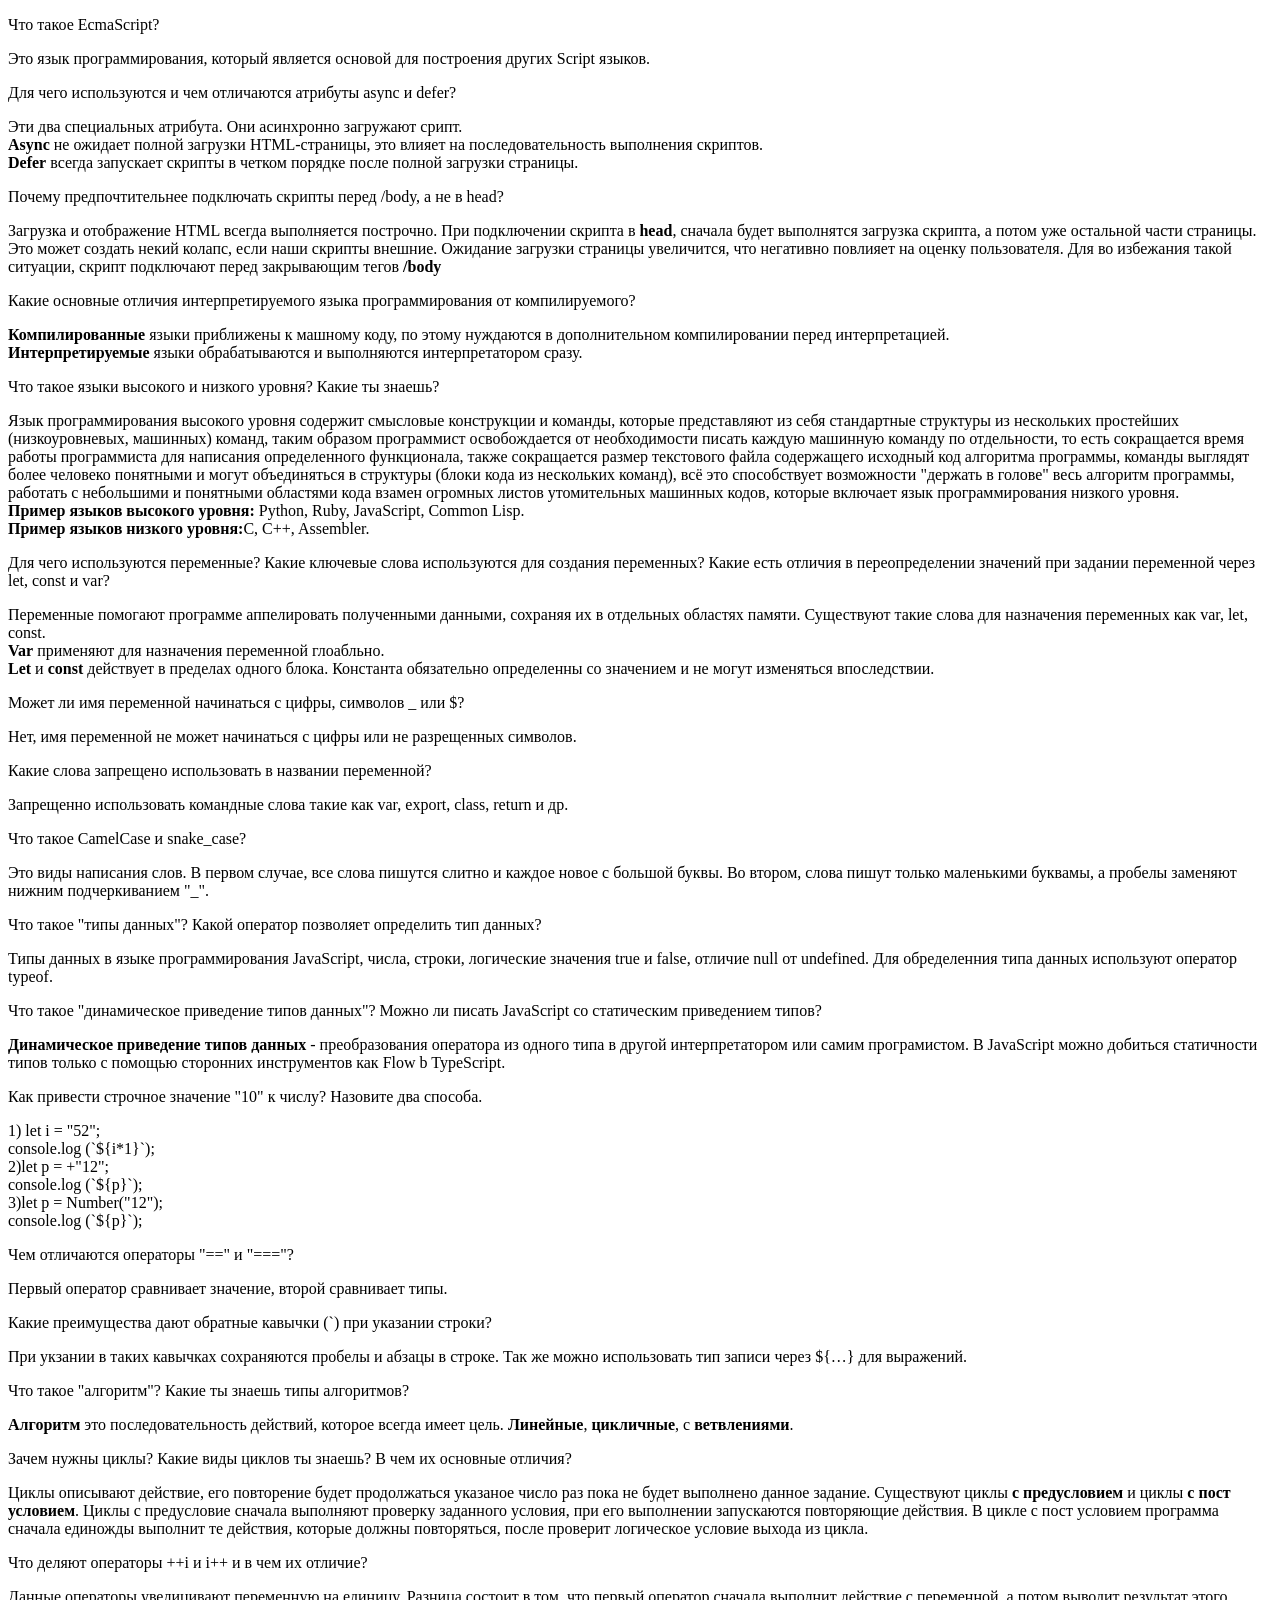
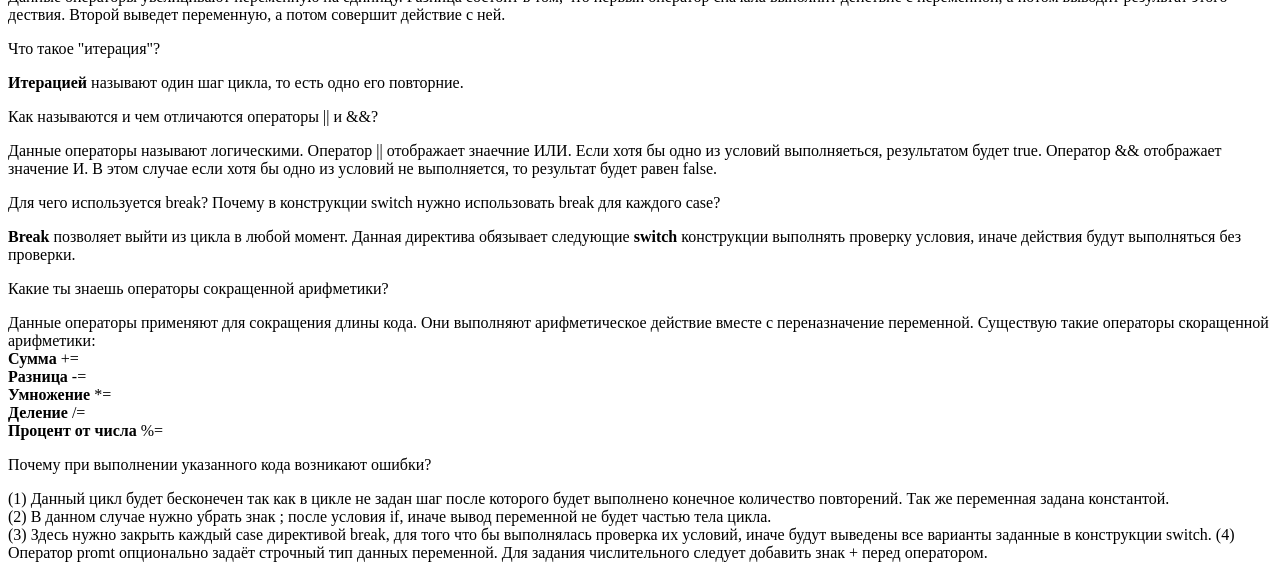
==== app/pages/answers.html @ d577f47f "Merge branch 'loops' of https://github.com/Rory-Cooper/margarita-e1-005 into loops" ====
<!DOCTYPE html>
<html lang="en">
<head>
	<meta charset="UTF-8">
	<title>Answers</title>
</head>
<body>
	<div class="faq">
	
		<div class="pair">
			<p class="question">Что такое EcmaScript?</p>
			<p class="answer">Это язык программирования, который является основой для построения других Script языков.</p>
		</div>

		<div class="pair">
			<p class="question">Для чего используются и чем отличаются атрибуты async и defer?</p>
			<p class="answer">Эти два специальных атрибута. Они асинхронно загружают срипт.<br> <b>Аsync</b> не ожидает полной загрузки HTML-страницы, это влияет на последовательность выполнения скриптов.<br><b>Defer</b> всегда запускает скрипты в четком порядке после полной загрузки страницы.</p>
		</div>

		<div class="pair">
			<p class="question">Почему предпочтительнее подключать скрипты перед /body, а не в head?</p>
			<p class="answer">Загрузка и отображение HTML всегда выполняется построчно. При подключении скрипта в <b>head</b>, сначала будет выполнятся загрузка скрипта, а потом уже остальной части страницы. Это может создать некий колапс, если наши скрипты внешние. Ожидание загрузки страницы увеличится, что негативно повлияет на оценку пользователя. Для во избежания такой ситуации, скрипт подключают перед закрывающим тегов <b>/body</b></p>
		</div>

		<div class="pair">
			<p class="question">Какие основные отличия интерпретируемого языка программирования от компилируемого?</p>
			<p class="answer"><b>Компилированные</b> языки приближены к машному коду, по этому нуждаются в дополнительном компилировании перед интерпретацией.<br><b>Интерпретируемые</b> языки обрабатываются и выполняются интерпретатором сразу.</p>
		</div>

		<div class="pair">
			<p class="question">Что такое языки высокого и низкого уровня? Какие ты знаешь?</p>
			<p class="answer">Язык программирования высокого уровня содержит смысловые конструкции и команды, которые представляют из себя стандартные структуры из нескольких простейших (низкоуровневых, машинных) команд, таким образом программист освобождается от необходимости писать каждую машинную команду по отдельности, то есть сокращается время работы программиста для написания определенного функционала, также сокращается размер текстового файла содержащего исходный код алгоритма программы, команды выглядят более человеко понятными и могут объединяться в структуры (блоки кода из нескольких команд), всё это способствует возможности "держать в голове" весь алгоритм программы, работать с небольшими и понятными областями кода взамен огромных листов утомительных машинных кодов, которые включает язык программирования низкого уровня.<br> <b>Пример языков высокого уровня:</b> Python, Ruby, JavaScript, Common Lisp.<br> <b>Пример языков низкого уровня:</b>C, C++, Assembler.</p>
		</div>

		<div class="pair">
			<p class="question">Для чего используются переменные? Какие ключевые слова используются для создания переменных? Какие есть отличия в переопределении значений при задании переменной через let, const и var?</p>
			<p class="answer">Переменные помогают программе аппелировать полученными данными, сохраняя их в отдельных областях памяти. Существуют такие слова для назначения переменных как var, let, const.<br> <b>Var</b> применяют для назначения переменной глоабльно. <br> <b>Let</b> и <b>const</b> действует в пределах одного блока. Константа обязательно определенны со значением и не могут изменяться впоследствии.</p>
		</div>

		<div class="pair">
			<p class="question">Может ли имя переменной начинаться с цифры, символов _ или $?</p>
			<p class="answer">Нет, имя переменной не может начинаться с цифры или не разрещенных символов.</p>
		</div>

		<div class="pair">
			<p class="question">Какие слова запрещено использовать в названии переменной?</p>
			<p class="answer">Запрещенно использовать командные слова такие как var, export, class, return и др.</p>
		</div>

		<div class="pair">
			<p class="question">Что такое СamelCase и snake_case?</p>
			<p class="answer">Это виды написания слов. В первом случае, все слова пишутся слитно и каждое новое с большой буквы. Во втором, слова пишут только маленькими буквамы, а пробелы заменяют нижним подчеркиванием "_". </p>
		</div>
		
		<div class="pair">
			<p class="question">Что такое "типы данных"? Какой оператор позволяет определить тип данных?</p>
			<p class="answer">Типы данных в языке программирования JavaScript, числа, строки, логические значения true и false, отличие null от undefined. Для обределенния типа данных используют оператор typeof.</p>
		</div>

		<div class="pair">
			<p class="question">Что такое "динамическое приведение типов данных"? Можно ли писать JavaScript со статическим приведением типов?</p>
			<p class="answer"><b>Динамическое приведение типов данных</b> - преобразования оператора из одного типа в другой интерпретатором или самим програмистом. В JavaScript можно добиться статичности типов только с помощью сторонних инструментов как Flow b TypeScript.</p>
		</div>

		<div class="pair">
			<p class="question">Как привести строчное значение "10" к числу? Назовите два способа.</p>
			<p class="answer">1) let i = "52";<br>
								console.log (`${i*1}`);  <br>

							  2)let p = +"12"; <br>
							  	console.log (`${p}`);<br>
        
        					  3)let p = Number("12"); <br>
        						console.log (`${p}`);</p>
		</div>

		<div class="pair">
			<p class="question">Чем отличаются операторы "==" и "==="?</p>
			<p class="answer">Первый оператор сравнивает значение, второй сравнивает типы.</p>
		</div>

		<div class="pair">
			<p class="question">Какие преимущества дают обратные кавычки (`) при указании строки?</p>
			<p class="answer">При укзании в таких кавычках сохраняются пробелы и абзацы в строке. Так же можно использовать тип записи через ${…} для выражений. </p>
	<div class="pair loops">
			<p class="question">Что такое "алгоритм"? Какие ты знаешь типы алгоритмов?</p>
			<p class="answer"><b>Алгоритм</b> это последовательность действий, которое всегда имеет цель. <b>Линейные</b>, <b>цикличные</b>, с <b>ветвлениями</b>.</p>
		</div>

		<div class="pair loops">
			<p class="question">Зачем нужны циклы? Какие виды циклов ты знаешь? В чем их основные отличия?</p>
			<p class="answer">Циклы описывают действие, его повторение будет продолжаться указаное число раз пока не будет выполнено данное задание. Существуют циклы <b>с предусловием</b> и циклы <b>с пост условием</b>. Циклы с предусловие сначала выполняют проверку заданного условия, при его выполнении запускаются повторяющие действия. В цикле с пост условием программа сначала единожды выполнит те действия, которые должны повторяться, после проверит логическое условие выхода из цикла.</p>
		</div>

		<div class="pair loops">
			<p class="question">Что деляют операторы ++i и i++ и в чем их отличие?</p>
			<p class="answer">Данные операторы увелицивают переменную на единицу. Разница состоит в том, что первый оператор сначала выполнит действие с переменной, а потом выводит результат этого дествия. Второй выведет переменную, а потом совершит действие с ней. </p>
		</div>

		<div class="pair loops">
			<p class="question">Что такое "итерация"?</p>
			<p class="answer"><b>Итерацией</b> называют один шаг цикла, то есть одно его повторние.</p>
		</div>

		<div class="pair loops">
			<p class="question">Как называются и чем отличаются операторы || и &&?</p>
			<p class="answer">Данные операторы называют логическими. Оператор || отображает знаечние ИЛИ. Если хотя бы одно из условий выполняеться, результатом будет true. Оператор && отображает значение И. В этом случае если хотя бы одно из условий не выполняется, то результат будет равен false.</p>
		</div>

		<div class="pair loops">
			<p class="question">Для чего используется break? Почему в конструкции switch нужно использовать break для каждого case?</p>
			<p class="answer"><b>Break</b> позволяет выйти из цикла в любой момент. Данная директива обязывает следующие <b>switch</b> конструкции выполнять проверку условия, иначе действия будут выполняться без проверки.</p>
		</div>

		<div class="pair loops">
			<p class="question">Какие ты знаешь операторы сокращенной арифметики?</p>
			<p class="answer">Данные операторы применяют для сокращения длины кода. Они выполняют арифметическое действие вместе с переназначение переменной. Существую такие операторы скоращенной арифметики: <br>
			<b>Сумма</b> += <br>
			<b>Разница</b> -=		<br>
			<b>Умножение</b> *=	<br>
			<b>Деление</b> /=		<br>
			<b>Процент от числа</b> %=</p>
		</div>

		<div class="pair loops">
			<p class="question">Почему при выполнении указанного кода возникают ошибки?</p>
			<p class="answer">
			(1) Данный цикл будет бесконечен так как в цикле не задан шаг после которого будет выполнено конечное количество повторений. Так же переменная задана константой.<br>
			(2) В данном случае нужно убрать знак ; после условия if, иначе вывод переменной не будет частью тела цикла.<br>
			(3) Здесь нужно закрыть каждый case директивой break, для того что бы выполнялась проверка их условий, иначе будут выведены все варианты заданные в конструкции switch.
			(4) Оператор promt опционально задаёт строчный тип данных переменной. Для задания числительного следует добавить знак + перед оператором.</p>
		</div>
	</div>
</body>
</html>
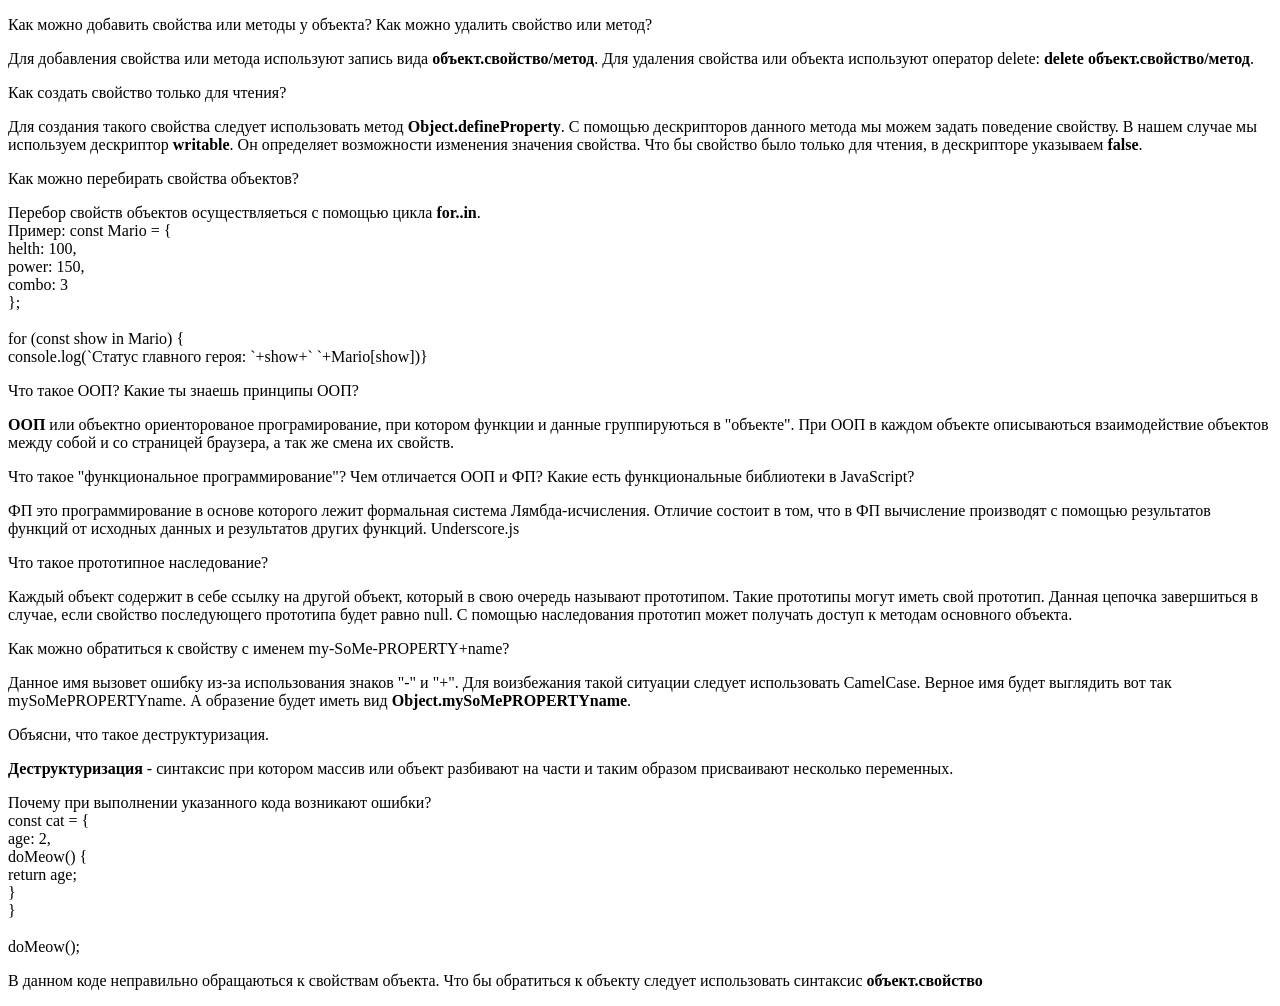
==== commit a91c022f: "Добавила файлы домашней работы" ====
--- a/app/pages/answers.html
+++ b/app/pages/answers.html
@@ -7,129 +7,69 @@
 <body>
 	<div class="faq">
 	
-		<div class="pair">
-			<p class="question">Что такое EcmaScript?</p>
-			<p class="answer">Это язык программирования, который является основой для построения других Script языков.</p>
+		<div class="pair objects">
+			<p class="question">Как можно добавить свойства или методы у объекта? Как можно удалить свойство или метод?</p>
+			<p class="answer">Для добавления свойства или метода используют запись вида <b>объект.свойство/метод</b>. Для удаления свойства или объекта используют оператор delete: <b>delete объект.свойство/метод</b>. </p>
 		</div>
 
-		<div class="pair">
-			<p class="question">Для чего используются и чем отличаются атрибуты async и defer?</p>
-			<p class="answer">Эти два специальных атрибута. Они асинхронно загружают срипт.<br> <b>Аsync</b> не ожидает полной загрузки HTML-страницы, это влияет на последовательность выполнения скриптов.<br><b>Defer</b> всегда запускает скрипты в четком порядке после полной загрузки страницы.</p>
+		<div class="pair objects">
+			<p class="question">Как создать свойство только для чтения?</p>
+			<p class="answer">Для создания такого свойства следует использовать метод <b>Object.defineProperty</b>. С помощью дескрипторов данного метода мы можем задать поведение свойству. В нашем случае мы используем дескриптор <b>writable</b>. Он определяет возможности изменения значения свойства. Что бы свойство было только для чтения, в дескрипторе указываем <b>false</b>.</p>
 		</div>
 
-		<div class="pair">
-			<p class="question">Почему предпочтительнее подключать скрипты перед /body, а не в head?</p>
-			<p class="answer">Загрузка и отображение HTML всегда выполняется построчно. При подключении скрипта в <b>head</b>, сначала будет выполнятся загрузка скрипта, а потом уже остальной части страницы. Это может создать некий колапс, если наши скрипты внешние. Ожидание загрузки страницы увеличится, что негативно повлияет на оценку пользователя. Для во избежания такой ситуации, скрипт подключают перед закрывающим тегов <b>/body</b></p>
+		<div class="pair objects">
+			<p class="question">Как можно перебирать свойства объектов?</p>
+			<p class="answer">Перебор свойств объектов осуществляеться с помощью цикла <b>for..in</b>.<br>
+				Пример: const Mario = {<br>
+						helth: 100,<br>
+						power: 150,<br>
+						combo: 3 <br>
+						};<br>
+						<br>
+						for (const show in Mario) {<br>
+						console.log(`Статус главного героя: `+show+` `+Mario[show])} </p>
+		</div>
+		
+		<div class="pair objects">
+			<p class="question">Что такое ООП? Какие ты знаешь принципы ООП?</p>
+			<p class="answer"><b>ООП</b> или объектно ориенторованое програмирование, при котором функции и данные группируються в "объекте". При ООП в каждом объекте описываються взаимодействие объектов между собой и со страницей браузера, а так же смена их свойств.</p>
+		</div>		
+		
+		<div class="pair objects">
+			<p class="question">Что такое "функциональное программирование"? Чем отличается ООП и ФП? Какие есть функциональные библиотеки в JavaScript?</p>
+			<p class="answer">ФП это программирование в основе которого лежит формальная система Лямбда-исчисления. Отличие состоит в том, что в ФП вычисление производят с помощью результатов функций от исходных данных и результатов других функций. Underscore.js </p>
+		</div>		
+		
+		<div class="pair objects">
+			<p class="question">Что такое прототипное наследование?</p>
+			<p class="answer">Каждый объект содержит в себе ссылку на другой объект, который в свою очередь называют прототипом. Такие прототипы могут иметь свой прототип. Данная цепочка завершиться в случае, если свойство последующего прототипа будет равно null. С помощью наследования прототип может получать доступ к методам основного объекта.</p>
+		</div>		
+		
+		<div class="pair objects">
+			<p class="question">Как можно обратиться к свойству с именем my-SoMe-PROPERTY+name?</p>
+			<p class="answer">Данное имя вызовет ошибку из-за использования знаков "-" и "+". Для воизбежания такой ситуации следует использовать CamelCase. Верное имя будет выглядить вот так mySoMePROPERTYname. А образение будет иметь вид <b>Object.mySoMePROPERTYname</b>.</p>
+		</div>		
+		
+		<div class="pair objects">
+			<p class="question">Объясни, что такое деструктуризация.</p>
+			<p class="answer"> 
+				<b>Деструктуризация</b> - синтаксис при котором массив или объект разбивают на части и таким образом присваивают несколько переменных.</p>
+		</div>		
+		
+		<div class="pair objects">
+			<p class="question">Почему при выполнении указанного кода возникают ошибки?<br>
+				const cat = {<br>
+				age: 2,<br>
+				doMeow() {<br>
+				return age;<br>
+				}<br>
+				}<br>
+				<br>
+				doMeow();</p>
+			<p class="answer">В данном коде неправильно обращаються к свойствам объекта. Что бы обратиться к объекту следует использовать синтаксис <b>объект.свойство</b> </p>
 		</div>
 
-		<div class="pair">
-			<p class="question">Какие основные отличия интерпретируемого языка программирования от компилируемого?</p>
-			<p class="answer"><b>Компилированные</b> языки приближены к машному коду, по этому нуждаются в дополнительном компилировании перед интерпретацией.<br><b>Интерпретируемые</b> языки обрабатываются и выполняются интерпретатором сразу.</p>
-		</div>
 
-		<div class="pair">
-			<p class="question">Что такое языки высокого и низкого уровня? Какие ты знаешь?</p>
-			<p class="answer">Язык программирования высокого уровня содержит смысловые конструкции и команды, которые представляют из себя стандартные структуры из нескольких простейших (низкоуровневых, машинных) команд, таким образом программист освобождается от необходимости писать каждую машинную команду по отдельности, то есть сокращается время работы программиста для написания определенного функционала, также сокращается размер текстового файла содержащего исходный код алгоритма программы, команды выглядят более человеко понятными и могут объединяться в структуры (блоки кода из нескольких команд), всё это способствует возможности "держать в голове" весь алгоритм программы, работать с небольшими и понятными областями кода взамен огромных листов утомительных машинных кодов, которые включает язык программирования низкого уровня.<br> <b>Пример языков высокого уровня:</b> Python, Ruby, JavaScript, Common Lisp.<br> <b>Пример языков низкого уровня:</b>C, C++, Assembler.</p>
-		</div>
-
-		<div class="pair">
-			<p class="question">Для чего используются переменные? Какие ключевые слова используются для создания переменных? Какие есть отличия в переопределении значений при задании переменной через let, const и var?</p>
-			<p class="answer">Переменные помогают программе аппелировать полученными данными, сохраняя их в отдельных областях памяти. Существуют такие слова для назначения переменных как var, let, const.<br> <b>Var</b> применяют для назначения переменной глоабльно. <br> <b>Let</b> и <b>const</b> действует в пределах одного блока. Константа обязательно определенны со значением и не могут изменяться впоследствии.</p>
-		</div>
-
-		<div class="pair">
-			<p class="question">Может ли имя переменной начинаться с цифры, символов _ или $?</p>
-			<p class="answer">Нет, имя переменной не может начинаться с цифры или не разрещенных символов.</p>
-		</div>
-
-		<div class="pair">
-			<p class="question">Какие слова запрещено использовать в названии переменной?</p>
-			<p class="answer">Запрещенно использовать командные слова такие как var, export, class, return и др.</p>
-		</div>
-
-		<div class="pair">
-			<p class="question">Что такое СamelCase и snake_case?</p>
-			<p class="answer">Это виды написания слов. В первом случае, все слова пишутся слитно и каждое новое с большой буквы. Во втором, слова пишут только маленькими буквамы, а пробелы заменяют нижним подчеркиванием "_". </p>
-		</div>
-		
-		<div class="pair">
-			<p class="question">Что такое "типы данных"? Какой оператор позволяет определить тип данных?</p>
-			<p class="answer">Типы данных в языке программирования JavaScript, числа, строки, логические значения true и false, отличие null от undefined. Для обределенния типа данных используют оператор typeof.</p>
-		</div>
-
-		<div class="pair">
-			<p class="question">Что такое "динамическое приведение типов данных"? Можно ли писать JavaScript со статическим приведением типов?</p>
-			<p class="answer"><b>Динамическое приведение типов данных</b> - преобразования оператора из одного типа в другой интерпретатором или самим програмистом. В JavaScript можно добиться статичности типов только с помощью сторонних инструментов как Flow b TypeScript.</p>
-		</div>
-
-		<div class="pair">
-			<p class="question">Как привести строчное значение "10" к числу? Назовите два способа.</p>
-			<p class="answer">1) let i = "52";<br>
-								console.log (`${i*1}`);  <br>
-
-							  2)let p = +"12"; <br>
-							  	console.log (`${p}`);<br>
-        
-        					  3)let p = Number("12"); <br>
-        						console.log (`${p}`);</p>
-		</div>
-
-		<div class="pair">
-			<p class="question">Чем отличаются операторы "==" и "==="?</p>
-			<p class="answer">Первый оператор сравнивает значение, второй сравнивает типы.</p>
-		</div>
-
-		<div class="pair">
-			<p class="question">Какие преимущества дают обратные кавычки (`) при указании строки?</p>
-			<p class="answer">При укзании в таких кавычках сохраняются пробелы и абзацы в строке. Так же можно использовать тип записи через ${…} для выражений. </p>
-	<div class="pair loops">
-			<p class="question">Что такое "алгоритм"? Какие ты знаешь типы алгоритмов?</p>
-			<p class="answer"><b>Алгоритм</b> это последовательность действий, которое всегда имеет цель. <b>Линейные</b>, <b>цикличные</b>, с <b>ветвлениями</b>.</p>
-		</div>
-
-		<div class="pair loops">
-			<p class="question">Зачем нужны циклы? Какие виды циклов ты знаешь? В чем их основные отличия?</p>
-			<p class="answer">Циклы описывают действие, его повторение будет продолжаться указаное число раз пока не будет выполнено данное задание. Существуют циклы <b>с предусловием</b> и циклы <b>с пост условием</b>. Циклы с предусловие сначала выполняют проверку заданного условия, при его выполнении запускаются повторяющие действия. В цикле с пост условием программа сначала единожды выполнит те действия, которые должны повторяться, после проверит логическое условие выхода из цикла.</p>
-		</div>
-
-		<div class="pair loops">
-			<p class="question">Что деляют операторы ++i и i++ и в чем их отличие?</p>
-			<p class="answer">Данные операторы увелицивают переменную на единицу. Разница состоит в том, что первый оператор сначала выполнит действие с переменной, а потом выводит результат этого дествия. Второй выведет переменную, а потом совершит действие с ней. </p>
-		</div>
-
-		<div class="pair loops">
-			<p class="question">Что такое "итерация"?</p>
-			<p class="answer"><b>Итерацией</b> называют один шаг цикла, то есть одно его повторние.</p>
-		</div>
-
-		<div class="pair loops">
-			<p class="question">Как называются и чем отличаются операторы || и &&?</p>
-			<p class="answer">Данные операторы называют логическими. Оператор || отображает знаечние ИЛИ. Если хотя бы одно из условий выполняеться, результатом будет true. Оператор && отображает значение И. В этом случае если хотя бы одно из условий не выполняется, то результат будет равен false.</p>
-		</div>
-
-		<div class="pair loops">
-			<p class="question">Для чего используется break? Почему в конструкции switch нужно использовать break для каждого case?</p>
-			<p class="answer"><b>Break</b> позволяет выйти из цикла в любой момент. Данная директива обязывает следующие <b>switch</b> конструкции выполнять проверку условия, иначе действия будут выполняться без проверки.</p>
-		</div>
-
-		<div class="pair loops">
-			<p class="question">Какие ты знаешь операторы сокращенной арифметики?</p>
-			<p class="answer">Данные операторы применяют для сокращения длины кода. Они выполняют арифметическое действие вместе с переназначение переменной. Существую такие операторы скоращенной арифметики: <br>
-			<b>Сумма</b> += <br>
-			<b>Разница</b> -=		<br>
-			<b>Умножение</b> *=	<br>
-			<b>Деление</b> /=		<br>
-			<b>Процент от числа</b> %=</p>
-		</div>
-
-		<div class="pair loops">
-			<p class="question">Почему при выполнении указанного кода возникают ошибки?</p>
-			<p class="answer">
-			(1) Данный цикл будет бесконечен так как в цикле не задан шаг после которого будет выполнено конечное количество повторений. Так же переменная задана константой.<br>
-			(2) В данном случае нужно убрать знак ; после условия if, иначе вывод переменной не будет частью тела цикла.<br>
-			(3) Здесь нужно закрыть каждый case директивой break, для того что бы выполнялась проверка их условий, иначе будут выведены все варианты заданные в конструкции switch.
-			(4) Оператор promt опционально задаёт строчный тип данных переменной. Для задания числительного следует добавить знак + перед оператором.</p>
-		</div>
 	</div>
 </body>
 </html>
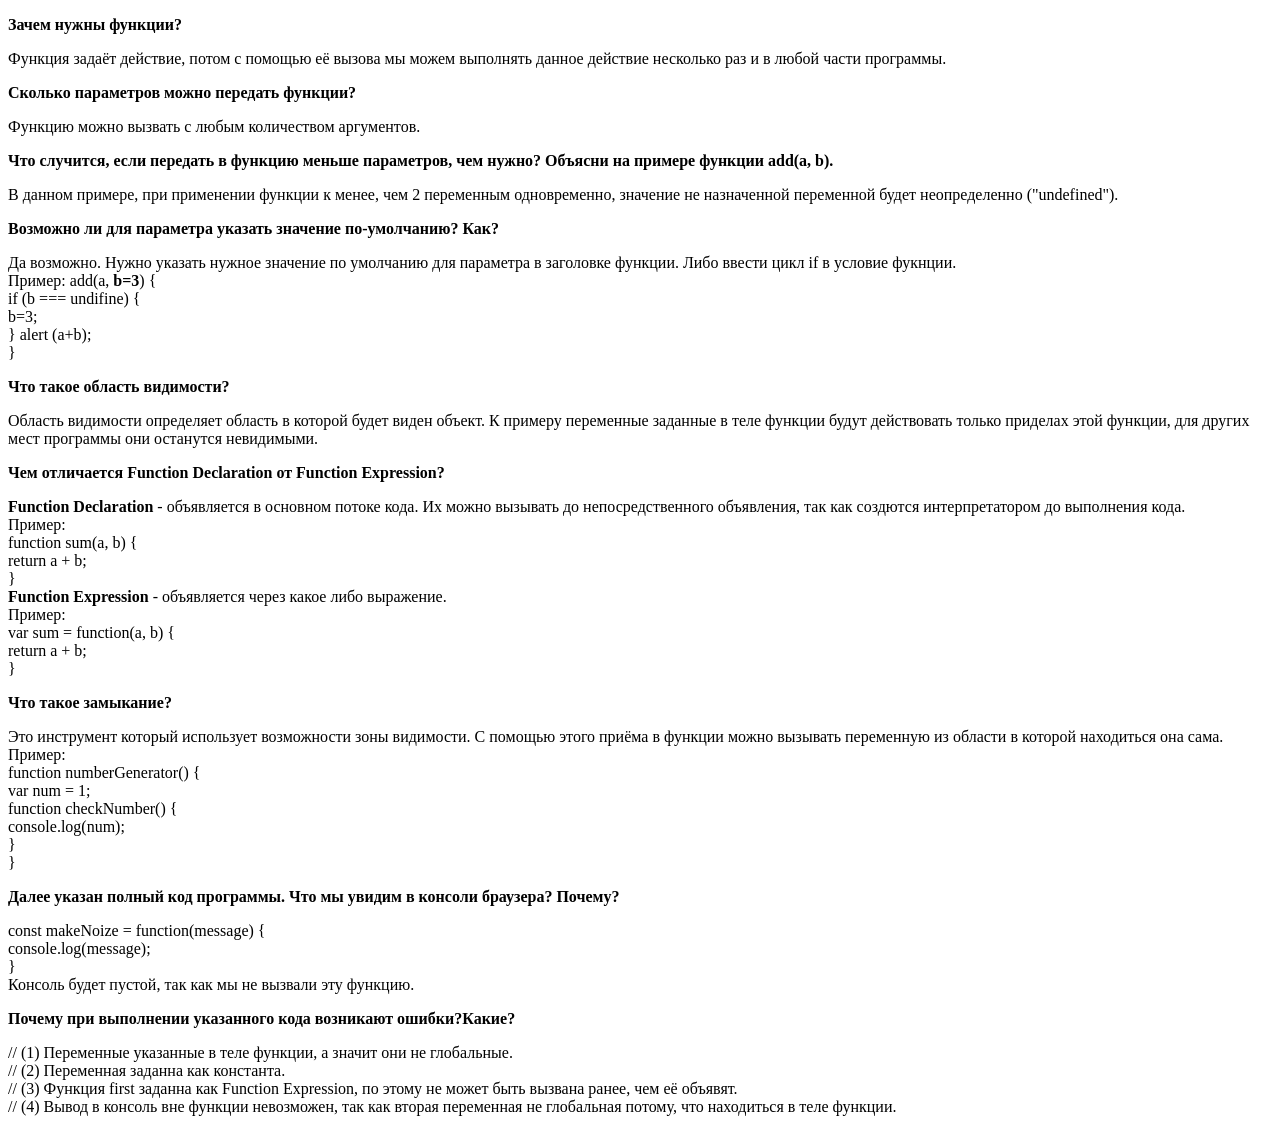
==== commit 475db00b: "Исправила ошибки в домашней работе" ====
--- a/app/pages/answers.html
+++ b/app/pages/answers.html
@@ -6,70 +6,79 @@
 </head>
 <body>
 	<div class="faq">
-	
-		<div class="pair objects">
-			<p class="question">Как можно добавить свойства или методы у объекта? Как можно удалить свойство или метод?</p>
-			<p class="answer">Для добавления свойства или метода используют запись вида <b>объект.свойство/метод</b>. Для удаления свойства или объекта используют оператор delete: <b>delete объект.свойство/метод</b>. </p>
+		<div class="pair functions">
+			<p class="question"><b>Зачем нужны функции?</b></p>
+			<p class="answer">Функция задаёт действие, потом с помощью её вызова мы можем выполнять данное действие несколько раз и в любой части программы.</p>
 		</div>
 
-		<div class="pair objects">
-			<p class="question">Как создать свойство только для чтения?</p>
-			<p class="answer">Для создания такого свойства следует использовать метод <b>Object.defineProperty</b>. С помощью дескрипторов данного метода мы можем задать поведение свойству. В нашем случае мы используем дескриптор <b>writable</b>. Он определяет возможности изменения значения свойства. Что бы свойство было только для чтения, в дескрипторе указываем <b>false</b>.</p>
+		<div class="pair functions">
+			<p class="question"><b>Сколько параметров можно передать функции?</b></p>
+			<p class="answer">Функцию можно вызвать с любым количеством аргументов.</p>
 		</div>
 
-		<div class="pair objects">
-			<p class="question">Как можно перебирать свойства объектов?</p>
-			<p class="answer">Перебор свойств объектов осуществляеться с помощью цикла <b>for..in</b>.<br>
-				Пример: const Mario = {<br>
-						helth: 100,<br>
-						power: 150,<br>
-						combo: 3 <br>
-						};<br>
-						<br>
-						for (const show in Mario) {<br>
-						console.log(`Статус главного героя: `+show+` `+Mario[show])} </p>
-		</div>
-		
-		<div class="pair objects">
-			<p class="question">Что такое ООП? Какие ты знаешь принципы ООП?</p>
-			<p class="answer"><b>ООП</b> или объектно ориенторованое програмирование, при котором функции и данные группируються в "объекте". При ООП в каждом объекте описываються взаимодействие объектов между собой и со страницей браузера, а так же смена их свойств.</p>
-		</div>		
-		
-		<div class="pair objects">
-			<p class="question">Что такое "функциональное программирование"? Чем отличается ООП и ФП? Какие есть функциональные библиотеки в JavaScript?</p>
-			<p class="answer">ФП это программирование в основе которого лежит формальная система Лямбда-исчисления. Отличие состоит в том, что в ФП вычисление производят с помощью результатов функций от исходных данных и результатов других функций. Underscore.js </p>
-		</div>		
-		
-		<div class="pair objects">
-			<p class="question">Что такое прототипное наследование?</p>
-			<p class="answer">Каждый объект содержит в себе ссылку на другой объект, который в свою очередь называют прототипом. Такие прототипы могут иметь свой прототип. Данная цепочка завершиться в случае, если свойство последующего прототипа будет равно null. С помощью наследования прототип может получать доступ к методам основного объекта.</p>
-		</div>		
-		
-		<div class="pair objects">
-			<p class="question">Как можно обратиться к свойству с именем my-SoMe-PROPERTY+name?</p>
-			<p class="answer">Данное имя вызовет ошибку из-за использования знаков "-" и "+". Для воизбежания такой ситуации следует использовать CamelCase. Верное имя будет выглядить вот так mySoMePROPERTYname. А образение будет иметь вид <b>Object.mySoMePROPERTYname</b>.</p>
-		</div>		
-		
-		<div class="pair objects">
-			<p class="question">Объясни, что такое деструктуризация.</p>
-			<p class="answer"> 
-				<b>Деструктуризация</b> - синтаксис при котором массив или объект разбивают на части и таким образом присваивают несколько переменных.</p>
-		</div>		
-		
-		<div class="pair objects">
-			<p class="question">Почему при выполнении указанного кода возникают ошибки?<br>
-				const cat = {<br>
-				age: 2,<br>
-				doMeow() {<br>
-				return age;<br>
-				}<br>
-				}<br>
-				<br>
-				doMeow();</p>
-			<p class="answer">В данном коде неправильно обращаються к свойствам объекта. Что бы обратиться к объекту следует использовать синтаксис <b>объект.свойство</b> </p>
+		<div class="pair functions">
+			<p class="question"><b>Что случится, если передать в функцию меньше параметров, чем нужно? Объясни на примере функции add(a, b).</b></p>
+			<p class="answer">В данном примере, при применении функции к менее, чем 2 переменным одновременно, значение не назначенной переменной будет неопределенно ("undefined").</p>
 		</div>
 
+		<div class="pair functions">
+			<p class="question"><b>Возможно ли для параметра указать значение по-умолчанию? Как?</b></p>
+			<p class="answer">Да возможно. Нужно указать нужное значение по умолчанию для параметра в заголовке функции. Либо ввести цикл if в условие фукнции. <br>
+				Пример: add(a, <b>b=3</b>) { <br>
+			 			if (b === undifine) { <br>
+			 			b=3; <br>
+			 		} alert (a+b); <br>
+			 		}</p>
+		</div>
 
+		<div class="pair functions">
+			<p class="question"><b>Что такое область видимости?</b></p>
+			<p class="answer">Область видимости определяет область в которой будет виден объект. К примеру переменные заданные в теле функции будут действовать только приделах этой функции, для других мест программы они останутся невидимыми. </p>
+		</div>
+
+		<div class="pair functions">
+			<p class="question"><b>Чем отличается Function Declaration от Function Expression?</b></p>
+			<p class="answer"><b>Function Declaration</b> - объявляется в основном потоке кода. Их можно вызывать до непосредственного объявления, так как создются интерпретатором до выполнения кода.<br>  
+			Пример:<br> 
+					function sum(a, b) {<br>
+  					return a + b;<br>
+					}<br>
+				<b>Function Expression</b> - объявляется через какое либо выражение.<br> 
+			Пример:<br> 
+					var sum = 	function(a, b) {<br>
+  					return a + b;<br>
+					}
+			</p>
+		</div>
+
+		<div class="pair functions">
+			<p class="question"><b>Что такое замыкание?</b></p>
+			<p class="answer">Это инструмент который использует возможности зоны видимости. С помощью этого приёма в функции можно вызывать переменную из области в которой находиться она сама. <br>
+				Пример:<br>
+			function numberGenerator() {<br>
+  				var num = 1;<br>
+  				function checkNumber() {<br>
+    			console.log(num);<br>
+  			}<br>
+			}
+			</p>
+		</div>
+
+		<div class="pair functions">
+			<p class="question"><b>Далее указан полный код программы. Что мы увидим в консоли браузера? Почему?</b></p>
+			<p class="answer">const makeNoize = function(message) {<br>
+							  console.log(message);<br>
+							  }<br>
+							Консоль будет пустой, так как мы не вызвали эту функцию.</p>
+		</div>
+
+		<div class="pair functions">
+			<p class="question"><b>Почему при выполнении указанного кода возникают ошибки?Какие?</b></p>
+			<p class="answer">// (1) Переменные указанные в теле функции, а значит они не глобальные. <br>
+			// (2) Переменная заданна как константа.<br>
+			// (3) Функция first заданна как Function Expression, по этому не может быть вызвана ранее, чем её объявят.<br>
+			// (4) Вывод в консоль вне функции невозможен, так как вторая переменная не глобальная потому, что находиться в теле функции.</p>
+		</div>
 	</div>
 </body>
 </html>
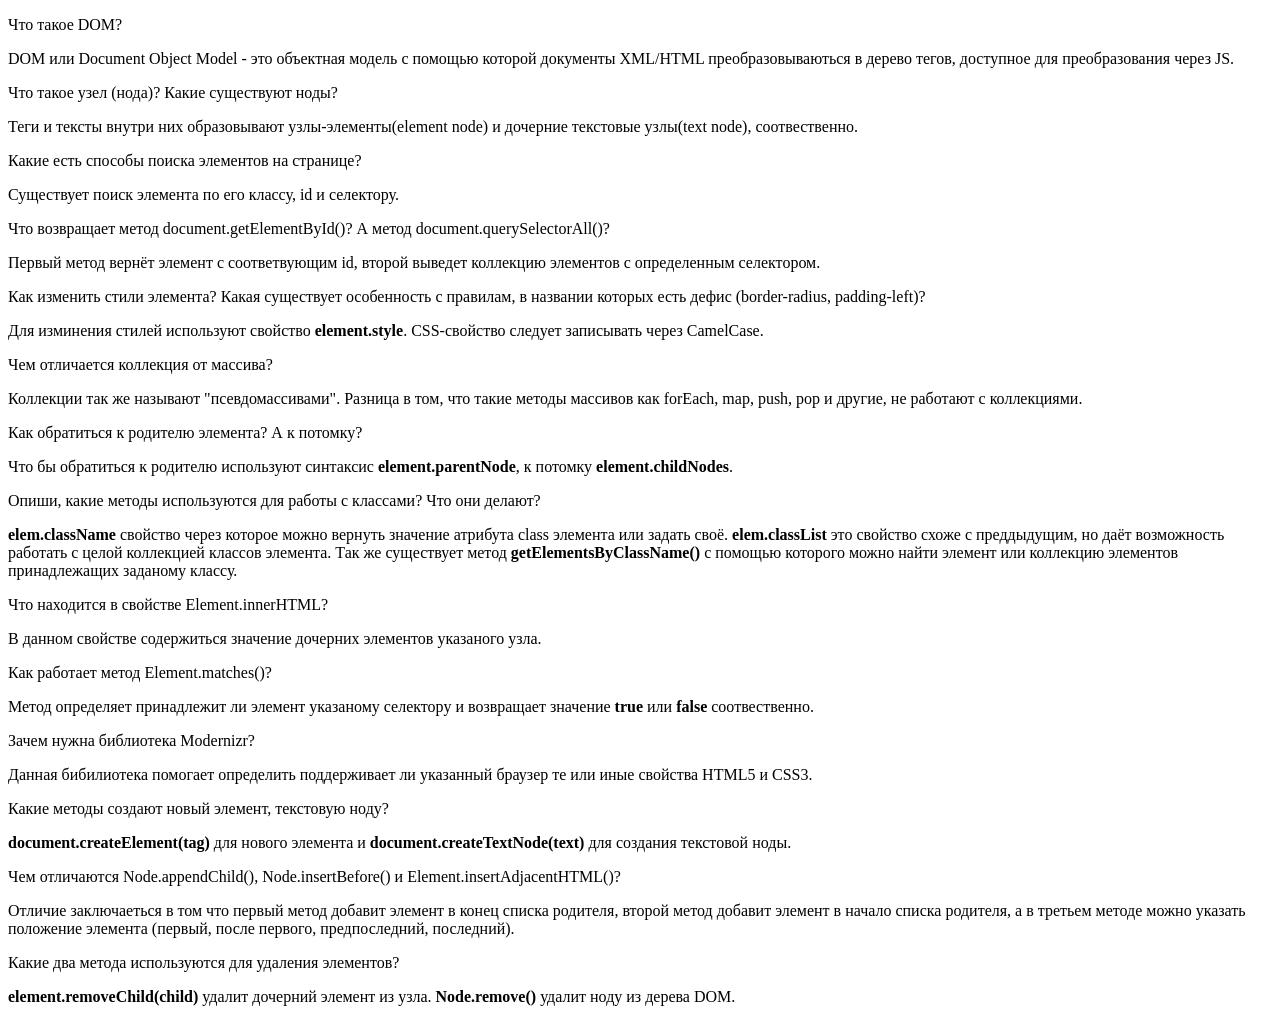
==== commit 01a3fd99: "Добавила ответы домашней работы" ====
--- a/app/pages/answers.html
+++ b/app/pages/answers.html
@@ -6,79 +6,78 @@
 </head>
 <body>
 	<div class="faq">
-		<div class="pair functions">
-			<p class="question"><b>Зачем нужны функции?</b></p>
-			<p class="answer">Функция задаёт действие, потом с помощью её вызова мы можем выполнять данное действие несколько раз и в любой части программы.</p>
+		<div class="pair objects">
+			<p class="question">Что такое DOM?</p>
+			<p class="answer">DOM или Document Object Model - это объектная модель с помощью которой документы XML/HTML преобразовываються в дерево тегов, доступное для преобразования через JS. </p>
 		</div>
 
-		<div class="pair functions">
-			<p class="question"><b>Сколько параметров можно передать функции?</b></p>
-			<p class="answer">Функцию можно вызвать с любым количеством аргументов.</p>
+		<div class="pair objects">
+			<p class="question">Что такое узел (нода)? Какие существуют ноды?</p>
+			<p class="answer">Теги и тексты внутри них образовывают узлы-элементы(element node) и дочерние текстовые узлы(text node), соотвественно. </p>
 		</div>
 
-		<div class="pair functions">
-			<p class="question"><b>Что случится, если передать в функцию меньше параметров, чем нужно? Объясни на примере функции add(a, b).</b></p>
-			<p class="answer">В данном примере, при применении функции к менее, чем 2 переменным одновременно, значение не назначенной переменной будет неопределенно ("undefined").</p>
+		<div class="pair objects">
+			<p class="question">Какие есть способы поиска элементов на странице?</p>
+			<p class="answer">Существует поиск элемента по его классу, id и селектору.</p>
 		</div>
 
-		<div class="pair functions">
-			<p class="question"><b>Возможно ли для параметра указать значение по-умолчанию? Как?</b></p>
-			<p class="answer">Да возможно. Нужно указать нужное значение по умолчанию для параметра в заголовке функции. Либо ввести цикл if в условие фукнции. <br>
-				Пример: add(a, <b>b=3</b>) { <br>
-			 			if (b === undifine) { <br>
-			 			b=3; <br>
-			 		} alert (a+b); <br>
-			 		}</p>
+		<div class="pair objects">
+			<p class="question">Что возвращает метод document.getElementById()? А метод document.querySelectorAll()?</p>
+			<p class="answer">Первый метод вернёт элемент с соответвующим id, второй выведет коллекцию элементов с определенным селектором.</p>
 		</div>
 
-		<div class="pair functions">
-			<p class="question"><b>Что такое область видимости?</b></p>
-			<p class="answer">Область видимости определяет область в которой будет виден объект. К примеру переменные заданные в теле функции будут действовать только приделах этой функции, для других мест программы они останутся невидимыми. </p>
+		<div class="pair objects">
+			<p class="question">Как изменить стили элемента? Какая существует особенность с правилам, в названии которых есть дефис (border-radius, padding-left)?</p>
+			<p class="answer">Для изминения стилей используют свойство <b>element.style</b>. CSS-свойство следует записывать через CamelCase.</p>
 		</div>
 
-		<div class="pair functions">
-			<p class="question"><b>Чем отличается Function Declaration от Function Expression?</b></p>
-			<p class="answer"><b>Function Declaration</b> - объявляется в основном потоке кода. Их можно вызывать до непосредственного объявления, так как создются интерпретатором до выполнения кода.<br>  
-			Пример:<br> 
-					function sum(a, b) {<br>
-  					return a + b;<br>
-					}<br>
-				<b>Function Expression</b> - объявляется через какое либо выражение.<br> 
-			Пример:<br> 
-					var sum = 	function(a, b) {<br>
-  					return a + b;<br>
-					}
-			</p>
+		<div class="pair objects">
+			<p class="question">Чем отличается коллекция от массива?</p>
+			<p class="answer">Коллекции так же называют "псевдомассивами". Разница в том, что такие методы массивов как forEach, map, push, pop и другие, не работают с коллекциями. </p>
 		</div>
 
-		<div class="pair functions">
-			<p class="question"><b>Что такое замыкание?</b></p>
-			<p class="answer">Это инструмент который использует возможности зоны видимости. С помощью этого приёма в функции можно вызывать переменную из области в которой находиться она сама. <br>
-				Пример:<br>
-			function numberGenerator() {<br>
-  				var num = 1;<br>
-  				function checkNumber() {<br>
-    			console.log(num);<br>
-  			}<br>
-			}
-			</p>
+		<div class="pair objects">
+			<p class="question">Как обратиться к родителю элемента? А к потомку?</p>
+			<p class="answer">Что бы обратиться к родителю используют синтаксис <b>element.parentNode</b>, к потомку <b>element.childNodes</b>.</p>
 		</div>
 
-		<div class="pair functions">
-			<p class="question"><b>Далее указан полный код программы. Что мы увидим в консоли браузера? Почему?</b></p>
-			<p class="answer">const makeNoize = function(message) {<br>
-							  console.log(message);<br>
-							  }<br>
-							Консоль будет пустой, так как мы не вызвали эту функцию.</p>
+		<div class="pair objects">
+			<p class="question">Опиши, какие методы используются для работы с классами? Что они делают?</p>
+			<p class="answer"><b>elem.className</b> свойство через которое можно вернуть значение атрибута class элемента или задать своё. <b>elem.classList</b> это свойство схоже с преддыдущим, но даёт возможность работать с целой коллекцией классов элемента. Так же существует метод <b>getElementsByClassName()</b> с помощью которого можно найти элемент или коллекцию элементов принадлежащих заданому классу.</p>
 		</div>
 
-		<div class="pair functions">
-			<p class="question"><b>Почему при выполнении указанного кода возникают ошибки?Какие?</b></p>
-			<p class="answer">// (1) Переменные указанные в теле функции, а значит они не глобальные. <br>
-			// (2) Переменная заданна как константа.<br>
-			// (3) Функция first заданна как Function Expression, по этому не может быть вызвана ранее, чем её объявят.<br>
-			// (4) Вывод в консоль вне функции невозможен, так как вторая переменная не глобальная потому, что находиться в теле функции.</p>
+		<div class="pair objects">
+			<p class="question">Что находится в свойстве Element.innerHTML?</p>
+			<p class="answer">В данном свойстве содержиться значение дочерних элементов указаного узла.</p>
 		</div>
+
+		<div class="pair objects">
+			<p class="question">Как работает метод Element.matches()?</p>
+			<p class="answer">Метод определяет принадлежит ли элемент указаному селектору и возвращает значение <b>true</b> или <b>false</b> соотвественно.</p>
+		</div>
+
+		<div class="pair objects">
+			<p class="question">Зачем нужна библиотека Modernizr?</p>
+			<p class="answer">Данная бибилиотека помогает определить поддерживает ли указанный браузер те или иные свойства HTML5 и CSS3.</p>
+		</div>
+
+		<div class="pair objects">
+			<p class="question">Какие методы создают новый элемент, текстовую ноду?</p>
+			<p class="answer"><b>document.createElement(tag)</b> для нового элемента и <b>document.createTextNode(text)</b> для создания текстовой ноды.</p>
+		</div>
+		
+		<div class="pair objects">
+			<p class="question">Чем отличаются Node.appendChild(), Node.insertBefore() и Element.insertAdjacentHTML()?</p>
+			<p class="answer">Отличие заключаеться в том что первый метод добавит элемент в конец списка родителя, второй метод добавит элемент в начало списка родителя, а в третьем методе можно указать положение элемента (первый, после первого, предпоследний, последний). </p>
+		</div>
+
+		<div class="pair objects">
+			<p class="question">Какие два метода используются для удаления элементов?</p>
+			<p class="answer"><b>element.removeChild(child)</b> удалит дочерний элемент из узла. <b>Node.remove()</b> удалит ноду из дерева DOM.</p>
+		</div>
+		
 	</div>
+	
+	
 </body>
 </html>
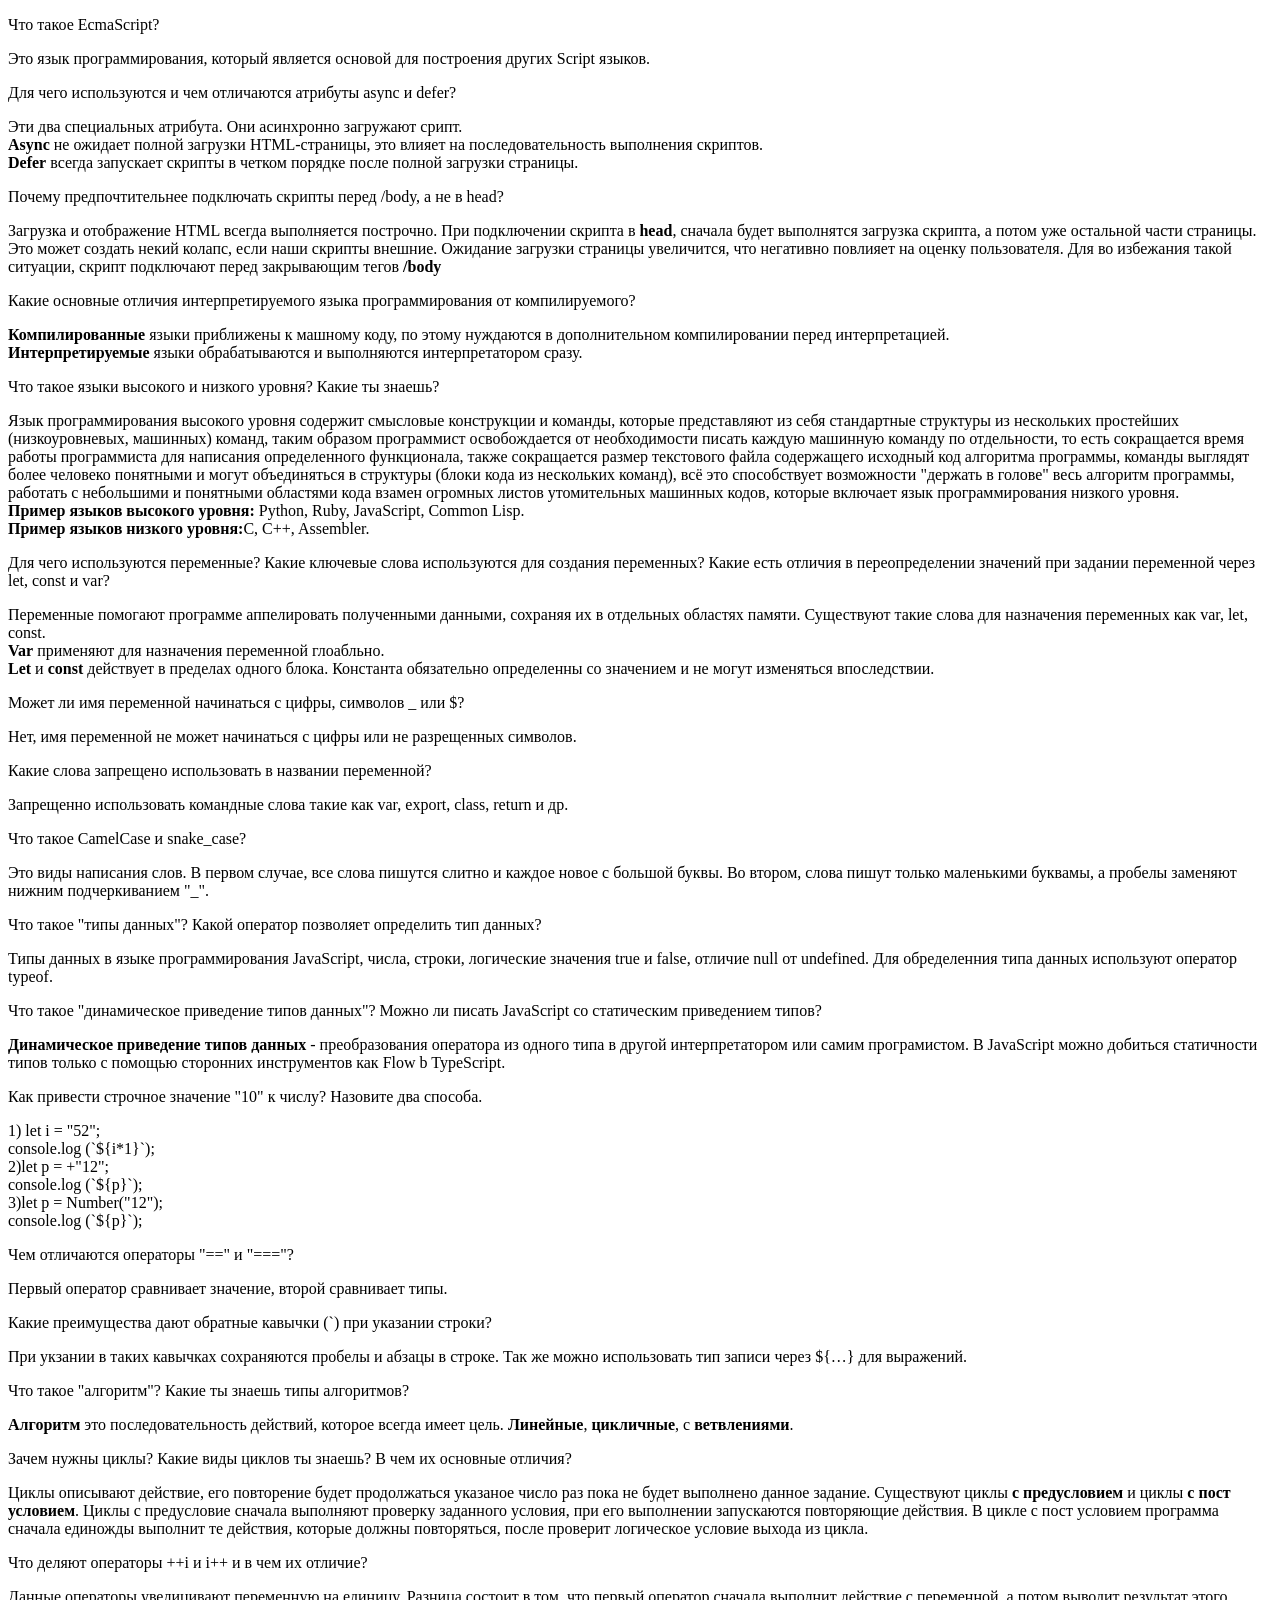
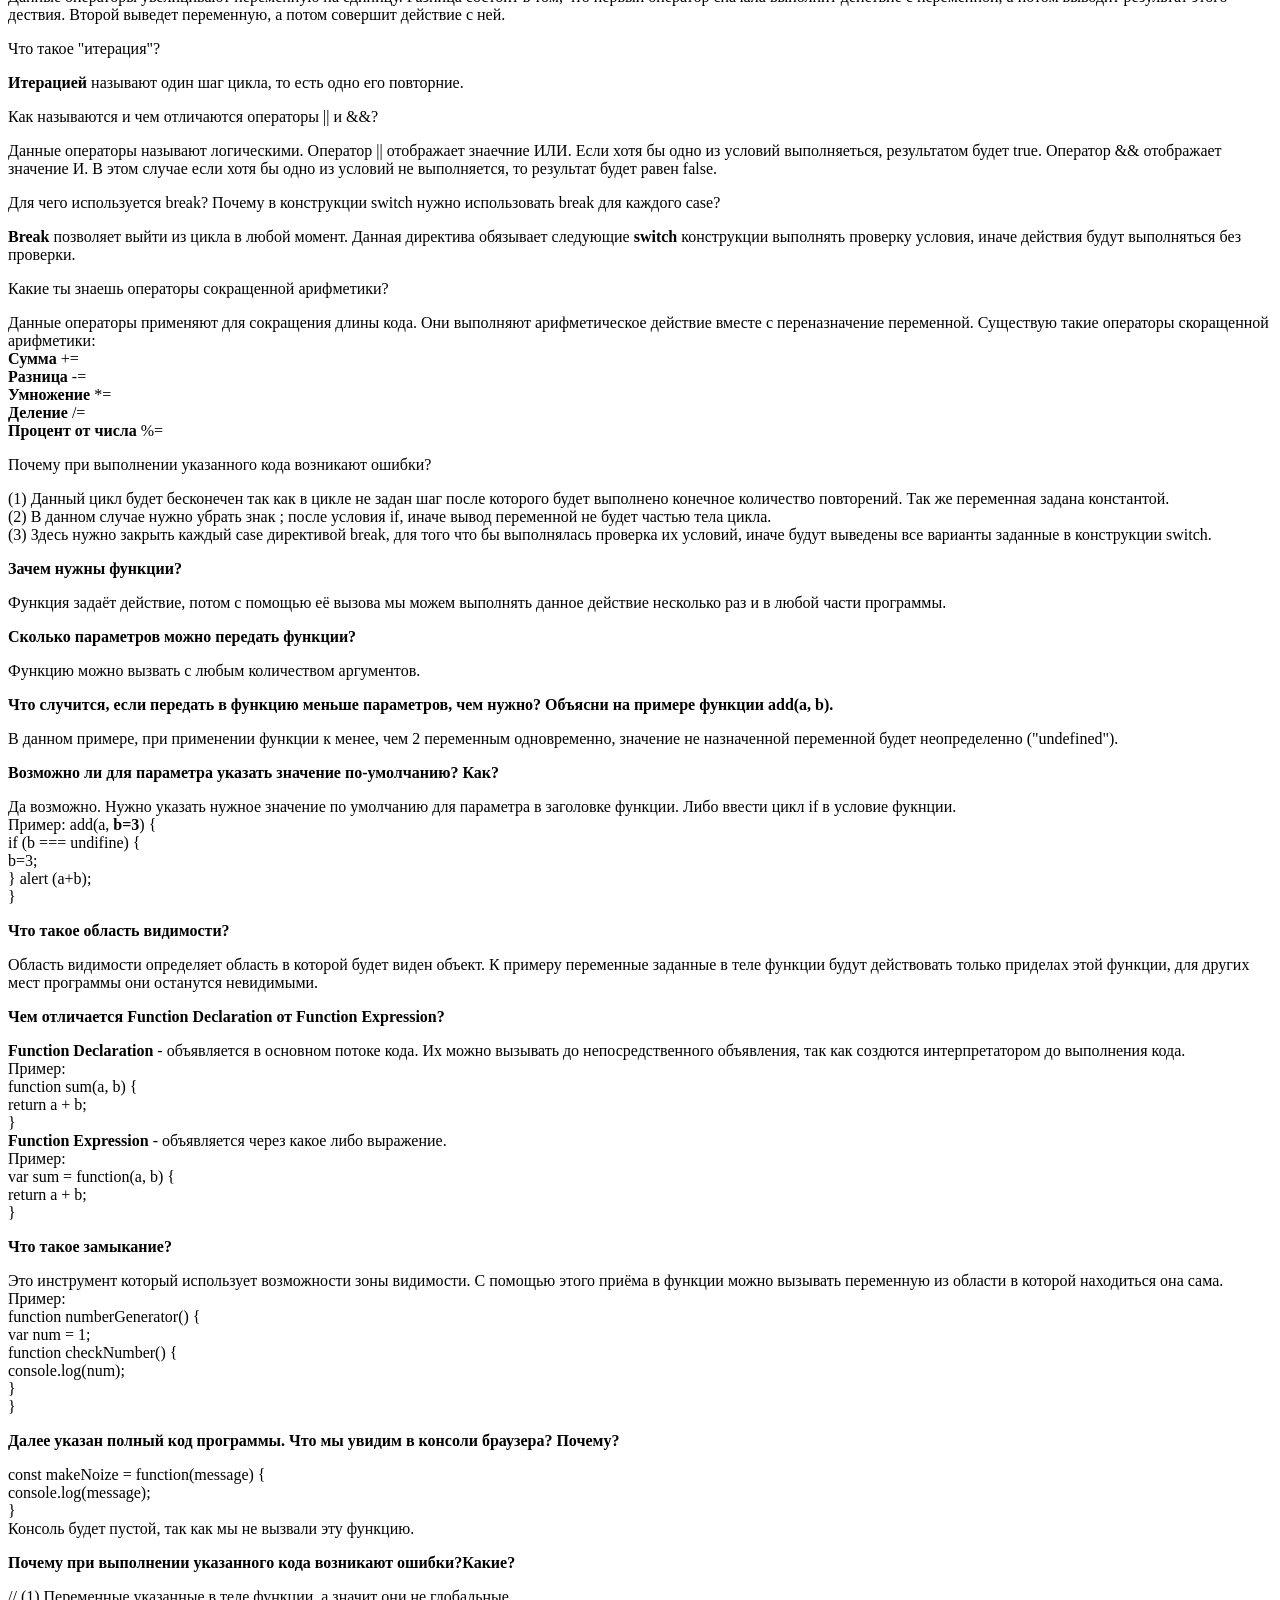
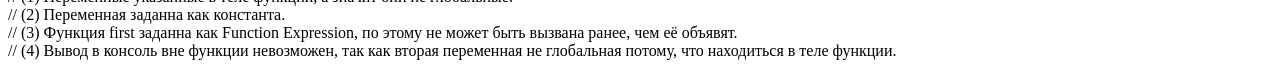
==== commit df9cace3: "Merge branch 'master' into functions" ====
--- a/app/pages/answers.html
+++ b/app/pages/answers.html
@@ -6,78 +6,200 @@
 </head>
 <body>
 	<div class="faq">
-		<div class="pair objects">
-			<p class="question">Что такое DOM?</p>
-			<p class="answer">DOM или Document Object Model - это объектная модель с помощью которой документы XML/HTML преобразовываються в дерево тегов, доступное для преобразования через JS. </p>
-		</div>
-
-		<div class="pair objects">
-			<p class="question">Что такое узел (нода)? Какие существуют ноды?</p>
-			<p class="answer">Теги и тексты внутри них образовывают узлы-элементы(element node) и дочерние текстовые узлы(text node), соотвественно. </p>
-		</div>
-
-		<div class="pair objects">
-			<p class="question">Какие есть способы поиска элементов на странице?</p>
-			<p class="answer">Существует поиск элемента по его классу, id и селектору.</p>
-		</div>
-
-		<div class="pair objects">
-			<p class="question">Что возвращает метод document.getElementById()? А метод document.querySelectorAll()?</p>
-			<p class="answer">Первый метод вернёт элемент с соответвующим id, второй выведет коллекцию элементов с определенным селектором.</p>
-		</div>
-
-		<div class="pair objects">
-			<p class="question">Как изменить стили элемента? Какая существует особенность с правилам, в названии которых есть дефис (border-radius, padding-left)?</p>
-			<p class="answer">Для изминения стилей используют свойство <b>element.style</b>. CSS-свойство следует записывать через CamelCase.</p>
-		</div>
-
-		<div class="pair objects">
-			<p class="question">Чем отличается коллекция от массива?</p>
-			<p class="answer">Коллекции так же называют "псевдомассивами". Разница в том, что такие методы массивов как forEach, map, push, pop и другие, не работают с коллекциями. </p>
-		</div>
-
-		<div class="pair objects">
-			<p class="question">Как обратиться к родителю элемента? А к потомку?</p>
-			<p class="answer">Что бы обратиться к родителю используют синтаксис <b>element.parentNode</b>, к потомку <b>element.childNodes</b>.</p>
-		</div>
-
-		<div class="pair objects">
-			<p class="question">Опиши, какие методы используются для работы с классами? Что они делают?</p>
-			<p class="answer"><b>elem.className</b> свойство через которое можно вернуть значение атрибута class элемента или задать своё. <b>elem.classList</b> это свойство схоже с преддыдущим, но даёт возможность работать с целой коллекцией классов элемента. Так же существует метод <b>getElementsByClassName()</b> с помощью которого можно найти элемент или коллекцию элементов принадлежащих заданому классу.</p>
-		</div>
-
-		<div class="pair objects">
-			<p class="question">Что находится в свойстве Element.innerHTML?</p>
-			<p class="answer">В данном свойстве содержиться значение дочерних элементов указаного узла.</p>
-		</div>
-
-		<div class="pair objects">
-			<p class="question">Как работает метод Element.matches()?</p>
-			<p class="answer">Метод определяет принадлежит ли элемент указаному селектору и возвращает значение <b>true</b> или <b>false</b> соотвественно.</p>
-		</div>
-
-		<div class="pair objects">
-			<p class="question">Зачем нужна библиотека Modernizr?</p>
-			<p class="answer">Данная бибилиотека помогает определить поддерживает ли указанный браузер те или иные свойства HTML5 и CSS3.</p>
-		</div>
-
-		<div class="pair objects">
-			<p class="question">Какие методы создают новый элемент, текстовую ноду?</p>
-			<p class="answer"><b>document.createElement(tag)</b> для нового элемента и <b>document.createTextNode(text)</b> для создания текстовой ноды.</p>
+		<div class="pair">
+			<p class="question">Что такое EcmaScript?</p>
+			<p class="answer">Это язык программирования, который является основой для построения других Script языков.</p>
+		</div>
+
+		<div class="pair">
+			<p class="question">Для чего используются и чем отличаются атрибуты async и defer?</p>
+			<p class="answer">Эти два специальных атрибута. Они асинхронно загружают срипт.<br> <b>Аsync</b> не ожидает полной загрузки HTML-страницы, это влияет на последовательность выполнения скриптов.<br><b>Defer</b> всегда запускает скрипты в четком порядке после полной загрузки страницы.</p>
+		</div>
+
+		<div class="pair">
+			<p class="question">Почему предпочтительнее подключать скрипты перед /body, а не в head?</p>
+			<p class="answer">Загрузка и отображение HTML всегда выполняется построчно. При подключении скрипта в <b>head</b>, сначала будет выполнятся загрузка скрипта, а потом уже остальной части страницы. Это может создать некий колапс, если наши скрипты внешние. Ожидание загрузки страницы увеличится, что негативно повлияет на оценку пользователя. Для во избежания такой ситуации, скрипт подключают перед закрывающим тегов <b>/body</b></p>
+		</div>
+
+		<div class="pair">
+			<p class="question">Какие основные отличия интерпретируемого языка программирования от компилируемого?</p>
+			<p class="answer"><b>Компилированные</b> языки приближены к машному коду, по этому нуждаются в дополнительном компилировании перед интерпретацией.<br><b>Интерпретируемые</b> языки обрабатываются и выполняются интерпретатором сразу.</p>
+		</div>
+
+		<div class="pair">
+			<p class="question">Что такое языки высокого и низкого уровня? Какие ты знаешь?</p>
+			<p class="answer">Язык программирования высокого уровня содержит смысловые конструкции и команды, которые представляют из себя стандартные структуры из нескольких простейших (низкоуровневых, машинных) команд, таким образом программист освобождается от необходимости писать каждую машинную команду по отдельности, то есть сокращается время работы программиста для написания определенного функционала, также сокращается размер текстового файла содержащего исходный код алгоритма программы, команды выглядят более человеко понятными и могут объединяться в структуры (блоки кода из нескольких команд), всё это способствует возможности "держать в голове" весь алгоритм программы, работать с небольшими и понятными областями кода взамен огромных листов утомительных машинных кодов, которые включает язык программирования низкого уровня.<br> <b>Пример языков высокого уровня:</b> Python, Ruby, JavaScript, Common Lisp.<br> <b>Пример языков низкого уровня:</b>C, C++, Assembler.</p>
+		</div>
+
+		<div class="pair">
+			<p class="question">Для чего используются переменные? Какие ключевые слова используются для создания переменных? Какие есть отличия в переопределении значений при задании переменной через let, const и var?</p>
+			<p class="answer">Переменные помогают программе аппелировать полученными данными, сохраняя их в отдельных областях памяти. Существуют такие слова для назначения переменных как var, let, const.<br> <b>Var</b> применяют для назначения переменной глоабльно. <br> <b>Let</b> и <b>const</b> действует в пределах одного блока. Константа обязательно определенны со значением и не могут изменяться впоследствии.</p>
+		</div>
+
+		<div class="pair">
+			<p class="question">Может ли имя переменной начинаться с цифры, символов _ или $?</p>
+			<p class="answer">Нет, имя переменной не может начинаться с цифры или не разрещенных символов.</p>
+		</div>
+
+		<div class="pair">
+			<p class="question">Какие слова запрещено использовать в названии переменной?</p>
+			<p class="answer">Запрещенно использовать командные слова такие как var, export, class, return и др.</p>
+		</div>
+
+		<div class="pair">
+			<p class="question">Что такое СamelCase и snake_case?</p>
+			<p class="answer">Это виды написания слов. В первом случае, все слова пишутся слитно и каждое новое с большой буквы. Во втором, слова пишут только маленькими буквамы, а пробелы заменяют нижним подчеркиванием "_". </p>
 		</div>
 		
-		<div class="pair objects">
-			<p class="question">Чем отличаются Node.appendChild(), Node.insertBefore() и Element.insertAdjacentHTML()?</p>
-			<p class="answer">Отличие заключаеться в том что первый метод добавит элемент в конец списка родителя, второй метод добавит элемент в начало списка родителя, а в третьем методе можно указать положение элемента (первый, после первого, предпоследний, последний). </p>
-		</div>
-
-		<div class="pair objects">
-			<p class="question">Какие два метода используются для удаления элементов?</p>
-			<p class="answer"><b>element.removeChild(child)</b> удалит дочерний элемент из узла. <b>Node.remove()</b> удалит ноду из дерева DOM.</p>
-		</div>
-		
+		<div class="pair">
+			<p class="question">Что такое "типы данных"? Какой оператор позволяет определить тип данных?</p>
+			<p class="answer">Типы данных в языке программирования JavaScript, числа, строки, логические значения true и false, отличие null от undefined. Для обределенния типа данных используют оператор typeof.</p>
+		</div>
+
+		<div class="pair">
+			<p class="question">Что такое "динамическое приведение типов данных"? Можно ли писать JavaScript со статическим приведением типов?</p>
+			<p class="answer"><b>Динамическое приведение типов данных</b> - преобразования оператора из одного типа в другой интерпретатором или самим програмистом. В JavaScript можно добиться статичности типов только с помощью сторонних инструментов как Flow b TypeScript.</p>
+		</div>
+
+		<div class="pair">
+			<p class="question">Как привести строчное значение "10" к числу? Назовите два способа.</p>
+			<p class="answer">1) let i = "52";<br>
+								console.log (`${i*1}`);  <br>
+
+							  2)let p = +"12"; <br>
+							  	console.log (`${p}`);<br>
+        
+        					  3)let p = Number("12"); <br>
+        						console.log (`${p}`);</p>
+		</div>
+
+		<div class="pair">
+			<p class="question">Чем отличаются операторы "==" и "==="?</p>
+			<p class="answer">Первый оператор сравнивает значение, второй сравнивает типы.</p>
+		</div>
+
+		<div class="pair">
+			<p class="question">Какие преимущества дают обратные кавычки (`) при указании строки?</p>
+			<p class="answer">При укзании в таких кавычках сохраняются пробелы и абзацы в строке. Так же можно использовать тип записи через ${…} для выражений. </p>
+	<div class="pair loops">
+			<p class="question">Что такое "алгоритм"? Какие ты знаешь типы алгоритмов?</p>
+			<p class="answer"><b>Алгоритм</b> это последовательность действий, которое всегда имеет цель. <b>Линейные</b>, <b>цикличные</b>, с <b>ветвлениями</b>.</p>
+		</div>
+
+		<div class="pair loops">
+			<p class="question">Зачем нужны циклы? Какие виды циклов ты знаешь? В чем их основные отличия?</p>
+			<p class="answer">Циклы описывают действие, его повторение будет продолжаться указаное число раз пока не будет выполнено данное задание. Существуют циклы <b>с предусловием</b> и циклы <b>с пост условием</b>. Циклы с предусловие сначала выполняют проверку заданного условия, при его выполнении запускаются повторяющие действия. В цикле с пост условием программа сначала единожды выполнит те действия, которые должны повторяться, после проверит логическое условие выхода из цикла.</p>
+		</div>
+
+		<div class="pair loops">
+			<p class="question">Что деляют операторы ++i и i++ и в чем их отличие?</p>
+			<p class="answer">Данные операторы увелицивают переменную на единицу. Разница состоит в том, что первый оператор сначала выполнит действие с переменной, а потом выводит результат этого дествия. Второй выведет переменную, а потом совершит действие с ней. </p>
+		</div>
+
+		<div class="pair loops">
+			<p class="question">Что такое "итерация"?</p>
+			<p class="answer"><b>Итерацией</b> называют один шаг цикла, то есть одно его повторние.</p>
+		</div>
+
+		<div class="pair loops">
+			<p class="question">Как называются и чем отличаются операторы || и &&?</p>
+			<p class="answer">Данные операторы называют логическими. Оператор || отображает знаечние ИЛИ. Если хотя бы одно из условий выполняеться, результатом будет true. Оператор && отображает значение И. В этом случае если хотя бы одно из условий не выполняется, то результат будет равен false.</p>
+		</div>
+
+		<div class="pair loops">
+			<p class="question">Для чего используется break? Почему в конструкции switch нужно использовать break для каждого case?</p>
+			<p class="answer"><b>Break</b> позволяет выйти из цикла в любой момент. Данная директива обязывает следующие <b>switch</b> конструкции выполнять проверку условия, иначе действия будут выполняться без проверки.</p>
+		</div>
+
+		<div class="pair loops">
+			<p class="question">Какие ты знаешь операторы сокращенной арифметики?</p>
+			<p class="answer">Данные операторы применяют для сокращения длины кода. Они выполняют арифметическое действие вместе с переназначение переменной. Существую такие операторы скоращенной арифметики: <br>
+			<b>Сумма</b> += <br>
+			<b>Разница</b> -=		<br>
+			<b>Умножение</b> *=	<br>
+			<b>Деление</b> /=		<br>
+			<b>Процент от числа</b> %=</p>
+		</div>
+
+		<div class="pair loops">
+			<p class="question">Почему при выполнении указанного кода возникают ошибки?</p>
+			<p class="answer">
+			(1) Данный цикл будет бесконечен так как в цикле не задан шаг после которого будет выполнено конечное количество повторений. Так же переменная задана константой.<br>
+			(2) В данном случае нужно убрать знак ; после условия if, иначе вывод переменной не будет частью тела цикла.<br>
+			(3) Здесь нужно закрыть каждый case директивой break, для того что бы выполнялась проверка их условий, иначе будут выведены все варианты заданные в конструкции switch.
+  		<div class="pair functions">
+			<p class="question"><b>Зачем нужны функции?</b></p>
+			<p class="answer">Функция задаёт действие, потом с помощью её вызова мы можем выполнять данное действие несколько раз и в любой части программы.</p>
+		</div>
+
+		<div class="pair functions">
+			<p class="question"><b>Сколько параметров можно передать функции?</b></p>
+			<p class="answer">Функцию можно вызвать с любым количеством аргументов.</p>
+		</div>
+
+		<div class="pair functions">
+			<p class="question"><b>Что случится, если передать в функцию меньше параметров, чем нужно? Объясни на примере функции add(a, b).</b></p>
+			<p class="answer">В данном примере, при применении функции к менее, чем 2 переменным одновременно, значение не назначенной переменной будет неопределенно ("undefined").</p>
+		</div>
+
+		<div class="pair functions">
+			<p class="question"><b>Возможно ли для параметра указать значение по-умолчанию? Как?</b></p>
+			<p class="answer">Да возможно. Нужно указать нужное значение по умолчанию для параметра в заголовке функции. Либо ввести цикл if в условие фукнции. <br>
+				Пример: add(a, <b>b=3</b>) { <br>
+			 			if (b === undifine) { <br>
+			 			b=3; <br>
+			 		} alert (a+b); <br>
+			 		}</p>
+		</div>
+
+		<div class="pair functions">
+			<p class="question"><b>Что такое область видимости?</b></p>
+			<p class="answer">Область видимости определяет область в которой будет виден объект. К примеру переменные заданные в теле функции будут действовать только приделах этой функции, для других мест программы они останутся невидимыми. </p>
+		</div>
+
+		<div class="pair functions">
+			<p class="question"><b>Чем отличается Function Declaration от Function Expression?</b></p>
+			<p class="answer"><b>Function Declaration</b> - объявляется в основном потоке кода. Их можно вызывать до непосредственного объявления, так как создются интерпретатором до выполнения кода.<br>  
+			Пример:<br> 
+					function sum(a, b) {<br>
+  					return a + b;<br>
+					}<br>
+				<b>Function Expression</b> - объявляется через какое либо выражение.<br> 
+			Пример:<br> 
+					var sum = 	function(a, b) {<br>
+  					return a + b;<br>
+					}
+			</p>
+		</div>
+
+		<div class="pair functions">
+			<p class="question"><b>Что такое замыкание?</b></p>
+			<p class="answer">Это инструмент который использует возможности зоны видимости. С помощью этого приёма в функции можно вызывать переменную из области в которой находиться она сама. <br>
+				Пример:<br>
+			function numberGenerator() {<br>
+  				var num = 1;<br>
+  				function checkNumber() {<br>
+    			console.log(num);<br>
+  			}<br>
+			}
+			</p>
+		</div>
+
+		<div class="pair functions">
+			<p class="question"><b>Далее указан полный код программы. Что мы увидим в консоли браузера? Почему?</b></p>
+			<p class="answer">const makeNoize = function(message) {<br>
+							  console.log(message);<br>
+							  }<br>
+							Консоль будет пустой, так как мы не вызвали эту функцию.</p>
+		</div>
+
+		<div class="pair functions">
+			<p class="question"><b>Почему при выполнении указанного кода возникают ошибки?Какие?</b></p>
+			<p class="answer">// (1) Переменные указанные в теле функции, а значит они не глобальные. <br>
+			// (2) Переменная заданна как константа.<br>
+			// (3) Функция first заданна как Function Expression, по этому не может быть вызвана ранее, чем её объявят.<br>
+			// (4) Вывод в консоль вне функции невозможен, так как вторая переменная не глобальная потому, что находиться в теле функции.</p>
+		</div>
 	</div>
-	
-	
 </body>
 </html>
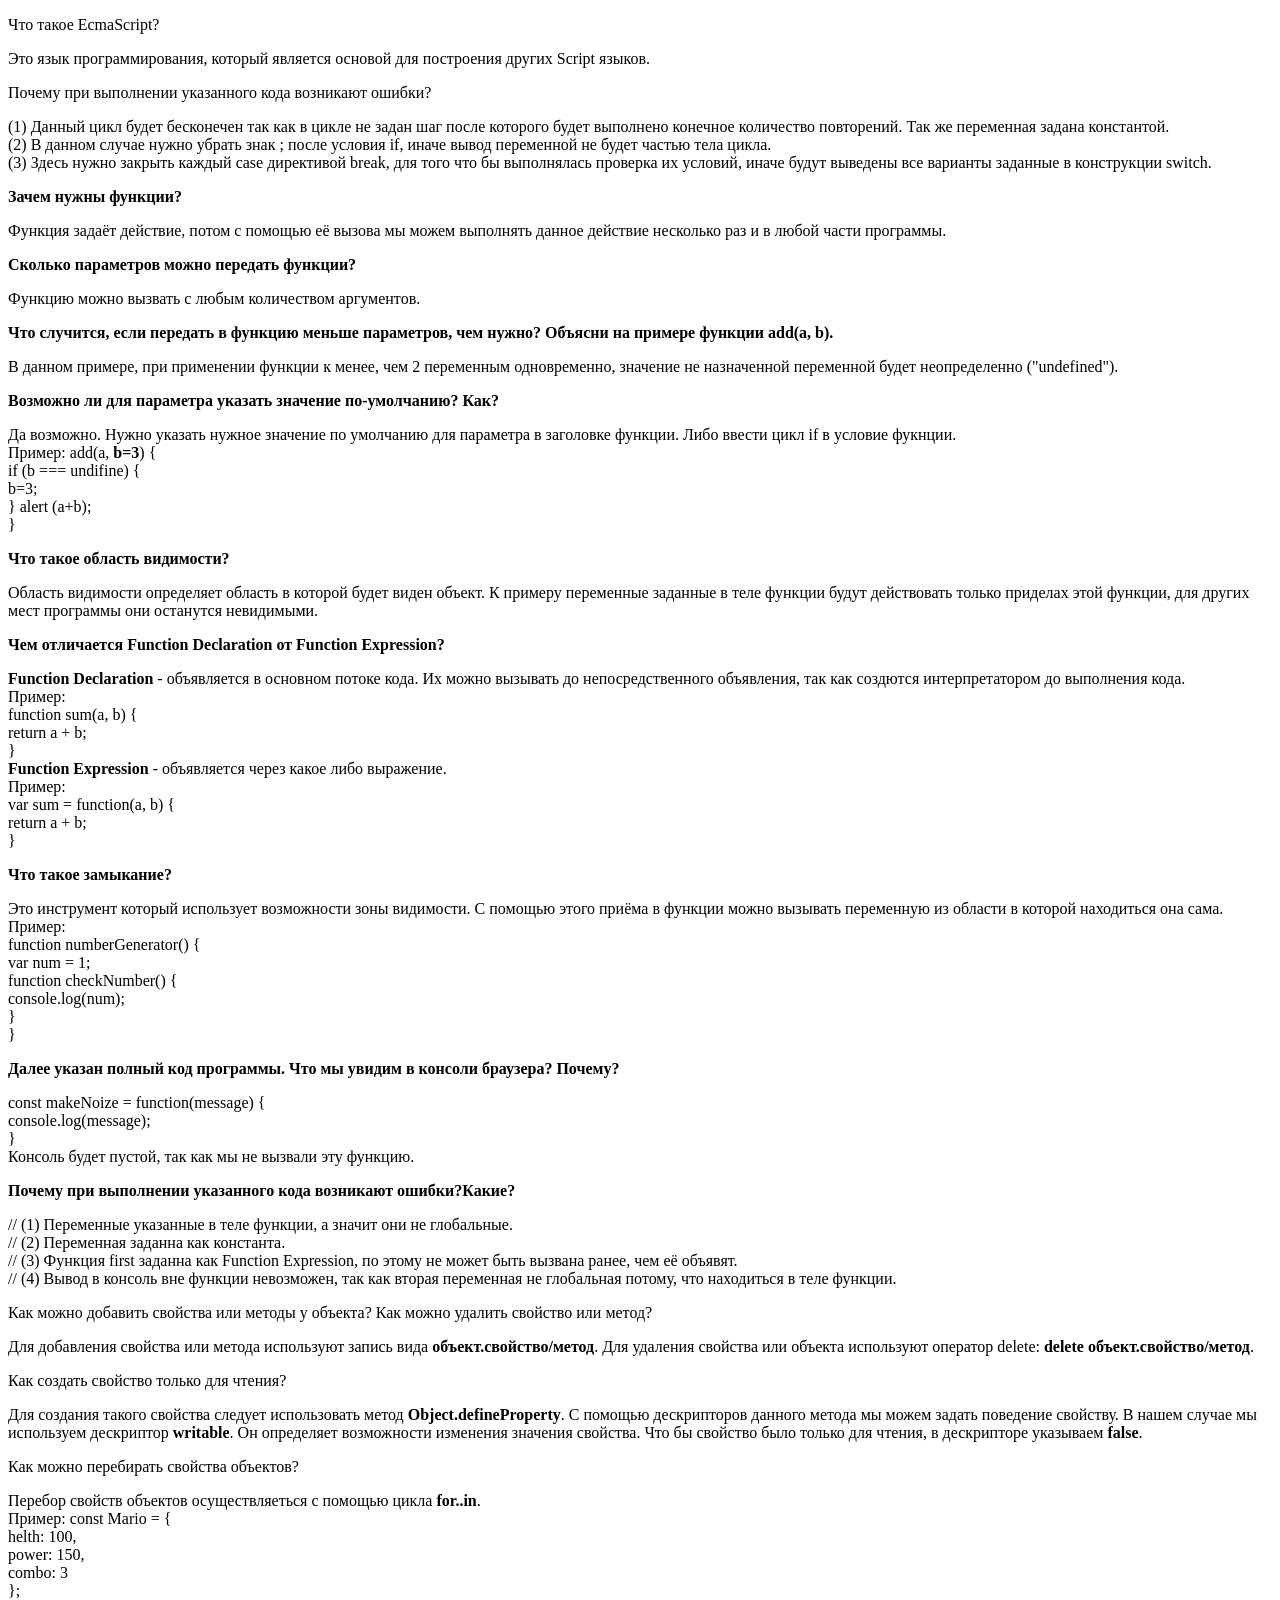
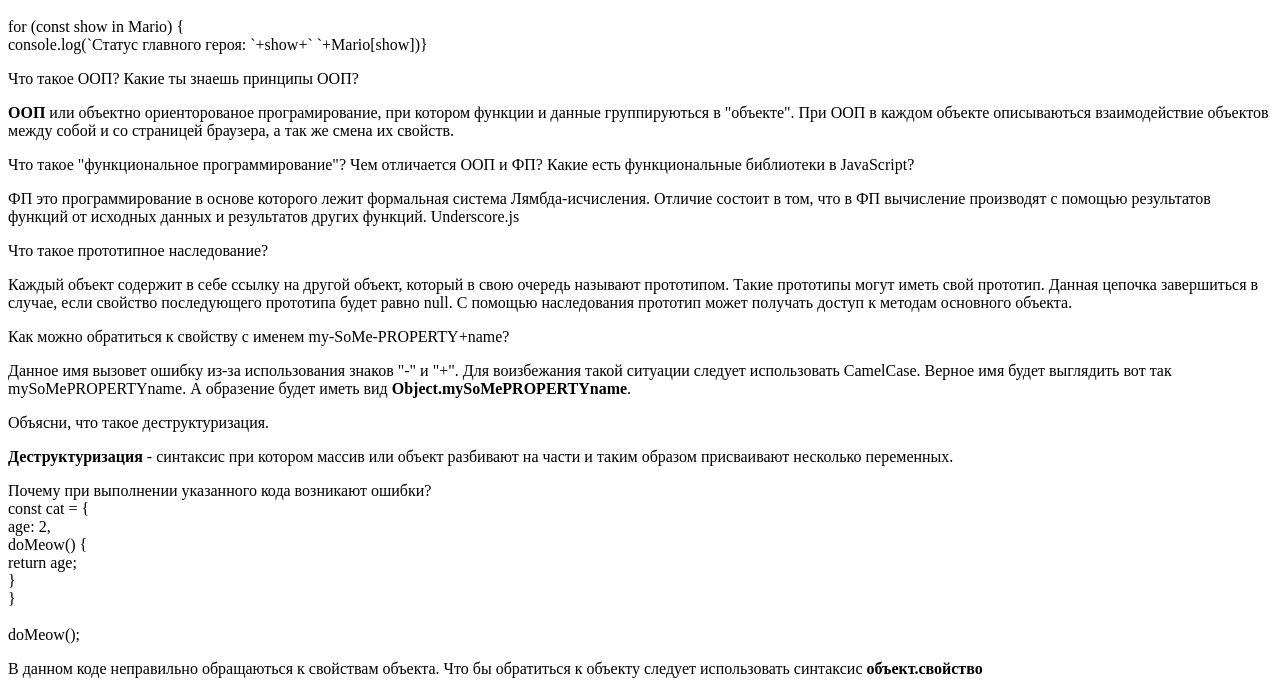
==== commit 1f20e5fb: "Merge branch 'master' into objects" ====
--- a/app/pages/answers.html
+++ b/app/pages/answers.html
@@ -6,119 +6,10 @@
 </head>
 <body>
 	<div class="faq">
+
 		<div class="pair">
 			<p class="question">Что такое EcmaScript?</p>
 			<p class="answer">Это язык программирования, который является основой для построения других Script языков.</p>
-		</div>
-
-		<div class="pair">
-			<p class="question">Для чего используются и чем отличаются атрибуты async и defer?</p>
-			<p class="answer">Эти два специальных атрибута. Они асинхронно загружают срипт.<br> <b>Аsync</b> не ожидает полной загрузки HTML-страницы, это влияет на последовательность выполнения скриптов.<br><b>Defer</b> всегда запускает скрипты в четком порядке после полной загрузки страницы.</p>
-		</div>
-
-		<div class="pair">
-			<p class="question">Почему предпочтительнее подключать скрипты перед /body, а не в head?</p>
-			<p class="answer">Загрузка и отображение HTML всегда выполняется построчно. При подключении скрипта в <b>head</b>, сначала будет выполнятся загрузка скрипта, а потом уже остальной части страницы. Это может создать некий колапс, если наши скрипты внешние. Ожидание загрузки страницы увеличится, что негативно повлияет на оценку пользователя. Для во избежания такой ситуации, скрипт подключают перед закрывающим тегов <b>/body</b></p>
-		</div>
-
-		<div class="pair">
-			<p class="question">Какие основные отличия интерпретируемого языка программирования от компилируемого?</p>
-			<p class="answer"><b>Компилированные</b> языки приближены к машному коду, по этому нуждаются в дополнительном компилировании перед интерпретацией.<br><b>Интерпретируемые</b> языки обрабатываются и выполняются интерпретатором сразу.</p>
-		</div>
-
-		<div class="pair">
-			<p class="question">Что такое языки высокого и низкого уровня? Какие ты знаешь?</p>
-			<p class="answer">Язык программирования высокого уровня содержит смысловые конструкции и команды, которые представляют из себя стандартные структуры из нескольких простейших (низкоуровневых, машинных) команд, таким образом программист освобождается от необходимости писать каждую машинную команду по отдельности, то есть сокращается время работы программиста для написания определенного функционала, также сокращается размер текстового файла содержащего исходный код алгоритма программы, команды выглядят более человеко понятными и могут объединяться в структуры (блоки кода из нескольких команд), всё это способствует возможности "держать в голове" весь алгоритм программы, работать с небольшими и понятными областями кода взамен огромных листов утомительных машинных кодов, которые включает язык программирования низкого уровня.<br> <b>Пример языков высокого уровня:</b> Python, Ruby, JavaScript, Common Lisp.<br> <b>Пример языков низкого уровня:</b>C, C++, Assembler.</p>
-		</div>
-
-		<div class="pair">
-			<p class="question">Для чего используются переменные? Какие ключевые слова используются для создания переменных? Какие есть отличия в переопределении значений при задании переменной через let, const и var?</p>
-			<p class="answer">Переменные помогают программе аппелировать полученными данными, сохраняя их в отдельных областях памяти. Существуют такие слова для назначения переменных как var, let, const.<br> <b>Var</b> применяют для назначения переменной глоабльно. <br> <b>Let</b> и <b>const</b> действует в пределах одного блока. Константа обязательно определенны со значением и не могут изменяться впоследствии.</p>
-		</div>
-
-		<div class="pair">
-			<p class="question">Может ли имя переменной начинаться с цифры, символов _ или $?</p>
-			<p class="answer">Нет, имя переменной не может начинаться с цифры или не разрещенных символов.</p>
-		</div>
-
-		<div class="pair">
-			<p class="question">Какие слова запрещено использовать в названии переменной?</p>
-			<p class="answer">Запрещенно использовать командные слова такие как var, export, class, return и др.</p>
-		</div>
-
-		<div class="pair">
-			<p class="question">Что такое СamelCase и snake_case?</p>
-			<p class="answer">Это виды написания слов. В первом случае, все слова пишутся слитно и каждое новое с большой буквы. Во втором, слова пишут только маленькими буквамы, а пробелы заменяют нижним подчеркиванием "_". </p>
-		</div>
-		
-		<div class="pair">
-			<p class="question">Что такое "типы данных"? Какой оператор позволяет определить тип данных?</p>
-			<p class="answer">Типы данных в языке программирования JavaScript, числа, строки, логические значения true и false, отличие null от undefined. Для обределенния типа данных используют оператор typeof.</p>
-		</div>
-
-		<div class="pair">
-			<p class="question">Что такое "динамическое приведение типов данных"? Можно ли писать JavaScript со статическим приведением типов?</p>
-			<p class="answer"><b>Динамическое приведение типов данных</b> - преобразования оператора из одного типа в другой интерпретатором или самим програмистом. В JavaScript можно добиться статичности типов только с помощью сторонних инструментов как Flow b TypeScript.</p>
-		</div>
-
-		<div class="pair">
-			<p class="question">Как привести строчное значение "10" к числу? Назовите два способа.</p>
-			<p class="answer">1) let i = "52";<br>
-								console.log (`${i*1}`);  <br>
-
-							  2)let p = +"12"; <br>
-							  	console.log (`${p}`);<br>
-        
-        					  3)let p = Number("12"); <br>
-        						console.log (`${p}`);</p>
-		</div>
-
-		<div class="pair">
-			<p class="question">Чем отличаются операторы "==" и "==="?</p>
-			<p class="answer">Первый оператор сравнивает значение, второй сравнивает типы.</p>
-		</div>
-
-		<div class="pair">
-			<p class="question">Какие преимущества дают обратные кавычки (`) при указании строки?</p>
-			<p class="answer">При укзании в таких кавычках сохраняются пробелы и абзацы в строке. Так же можно использовать тип записи через ${…} для выражений. </p>
-	<div class="pair loops">
-			<p class="question">Что такое "алгоритм"? Какие ты знаешь типы алгоритмов?</p>
-			<p class="answer"><b>Алгоритм</b> это последовательность действий, которое всегда имеет цель. <b>Линейные</b>, <b>цикличные</b>, с <b>ветвлениями</b>.</p>
-		</div>
-
-		<div class="pair loops">
-			<p class="question">Зачем нужны циклы? Какие виды циклов ты знаешь? В чем их основные отличия?</p>
-			<p class="answer">Циклы описывают действие, его повторение будет продолжаться указаное число раз пока не будет выполнено данное задание. Существуют циклы <b>с предусловием</b> и циклы <b>с пост условием</b>. Циклы с предусловие сначала выполняют проверку заданного условия, при его выполнении запускаются повторяющие действия. В цикле с пост условием программа сначала единожды выполнит те действия, которые должны повторяться, после проверит логическое условие выхода из цикла.</p>
-		</div>
-
-		<div class="pair loops">
-			<p class="question">Что деляют операторы ++i и i++ и в чем их отличие?</p>
-			<p class="answer">Данные операторы увелицивают переменную на единицу. Разница состоит в том, что первый оператор сначала выполнит действие с переменной, а потом выводит результат этого дествия. Второй выведет переменную, а потом совершит действие с ней. </p>
-		</div>
-
-		<div class="pair loops">
-			<p class="question">Что такое "итерация"?</p>
-			<p class="answer"><b>Итерацией</b> называют один шаг цикла, то есть одно его повторние.</p>
-		</div>
-
-		<div class="pair loops">
-			<p class="question">Как называются и чем отличаются операторы || и &&?</p>
-			<p class="answer">Данные операторы называют логическими. Оператор || отображает знаечние ИЛИ. Если хотя бы одно из условий выполняеться, результатом будет true. Оператор && отображает значение И. В этом случае если хотя бы одно из условий не выполняется, то результат будет равен false.</p>
-		</div>
-
-		<div class="pair loops">
-			<p class="question">Для чего используется break? Почему в конструкции switch нужно использовать break для каждого case?</p>
-			<p class="answer"><b>Break</b> позволяет выйти из цикла в любой момент. Данная директива обязывает следующие <b>switch</b> конструкции выполнять проверку условия, иначе действия будут выполняться без проверки.</p>
-		</div>
-
-		<div class="pair loops">
-			<p class="question">Какие ты знаешь операторы сокращенной арифметики?</p>
-			<p class="answer">Данные операторы применяют для сокращения длины кода. Они выполняют арифметическое действие вместе с переназначение переменной. Существую такие операторы скоращенной арифметики: <br>
-			<b>Сумма</b> += <br>
-			<b>Разница</b> -=		<br>
-			<b>Умножение</b> *=	<br>
-			<b>Деление</b> /=		<br>
-			<b>Процент от числа</b> %=</p>
 		</div>
 
 		<div class="pair loops">
@@ -200,6 +91,68 @@
 			// (3) Функция first заданна как Function Expression, по этому не может быть вызвана ранее, чем её объявят.<br>
 			// (4) Вывод в консоль вне функции невозможен, так как вторая переменная не глобальная потому, что находиться в теле функции.</p>
 		</div>
+    
+    <div class="pair objects">
+			<p class="question">Как можно добавить свойства или методы у объекта? Как можно удалить свойство или метод?</p>
+			<p class="answer">Для добавления свойства или метода используют запись вида <b>объект.свойство/метод</b>. Для удаления свойства или объекта используют оператор delete: <b>delete объект.свойство/метод</b>. </p>
+    </div>
+      		<div class="pair objects">
+			<p class="question">Как создать свойство только для чтения?</p>
+			<p class="answer">Для создания такого свойства следует использовать метод <b>Object.defineProperty</b>. С помощью дескрипторов данного метода мы можем задать поведение свойству. В нашем случае мы используем дескриптор <b>writable</b>. Он определяет возможности изменения значения свойства. Что бы свойство было только для чтения, в дескрипторе указываем <b>false</b>.</p>
+		</div>
+
+		<div class="pair objects">
+			<p class="question">Как можно перебирать свойства объектов?</p>
+			<p class="answer">Перебор свойств объектов осуществляеться с помощью цикла <b>for..in</b>.<br>
+				Пример: const Mario = {<br>
+						helth: 100,<br>
+						power: 150,<br>
+						combo: 3 <br>
+						};<br>
+						<br>
+						for (const show in Mario) {<br>
+						console.log(`Статус главного героя: `+show+` `+Mario[show])} </p>
+		</div>
+		
+		<div class="pair objects">
+			<p class="question">Что такое ООП? Какие ты знаешь принципы ООП?</p>
+			<p class="answer"><b>ООП</b> или объектно ориенторованое програмирование, при котором функции и данные группируються в "объекте". При ООП в каждом объекте описываються взаимодействие объектов между собой и со страницей браузера, а так же смена их свойств.</p>
+		</div>		
+		
+		<div class="pair objects">
+			<p class="question">Что такое "функциональное программирование"? Чем отличается ООП и ФП? Какие есть функциональные библиотеки в JavaScript?</p>
+			<p class="answer">ФП это программирование в основе которого лежит формальная система Лямбда-исчисления. Отличие состоит в том, что в ФП вычисление производят с помощью результатов функций от исходных данных и результатов других функций. Underscore.js </p>
+		</div>		
+		
+		<div class="pair objects">
+			<p class="question">Что такое прототипное наследование?</p>
+			<p class="answer">Каждый объект содержит в себе ссылку на другой объект, который в свою очередь называют прототипом. Такие прототипы могут иметь свой прототип. Данная цепочка завершиться в случае, если свойство последующего прототипа будет равно null. С помощью наследования прототип может получать доступ к методам основного объекта.</p>
+		</div>		
+		
+		<div class="pair objects">
+			<p class="question">Как можно обратиться к свойству с именем my-SoMe-PROPERTY+name?</p>
+			<p class="answer">Данное имя вызовет ошибку из-за использования знаков "-" и "+". Для воизбежания такой ситуации следует использовать CamelCase. Верное имя будет выглядить вот так mySoMePROPERTYname. А образение будет иметь вид <b>Object.mySoMePROPERTYname</b>.</p>
+		</div>		
+		
+		<div class="pair objects">
+			<p class="question">Объясни, что такое деструктуризация.</p>
+			<p class="answer"> 
+				<b>Деструктуризация</b> - синтаксис при котором массив или объект разбивают на части и таким образом присваивают несколько переменных.</p>
+		</div>		
+		
+		<div class="pair objects">
+			<p class="question">Почему при выполнении указанного кода возникают ошибки?<br>
+				const cat = {<br>
+				age: 2,<br>
+				doMeow() {<br>
+				return age;<br>
+				}<br>
+				}<br>
+				<br>
+				doMeow();</p>
+			<p class="answer">В данном коде неправильно обращаються к свойствам объекта. Что бы обратиться к объекту следует использовать синтаксис <b>объект.свойство</b> </p>
+		</div>
+    
 	</div>
 </body>
 </html>
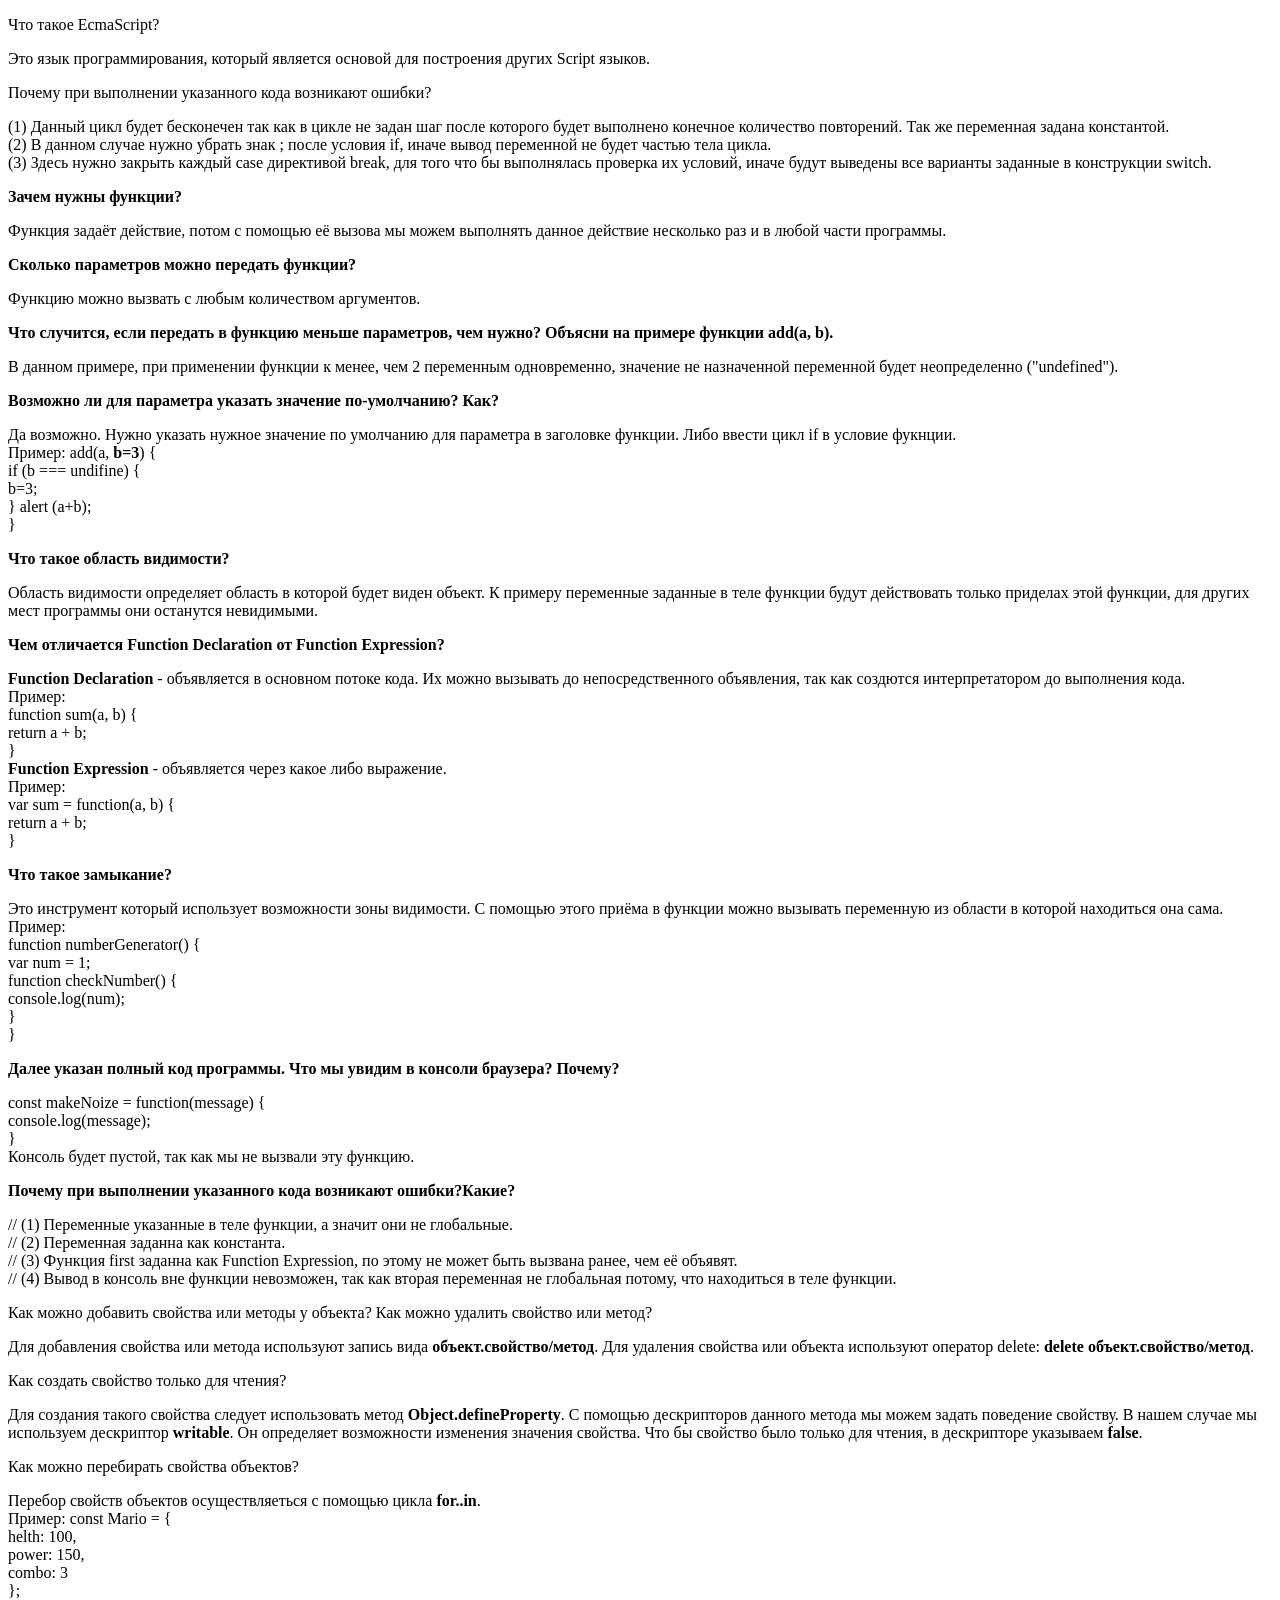
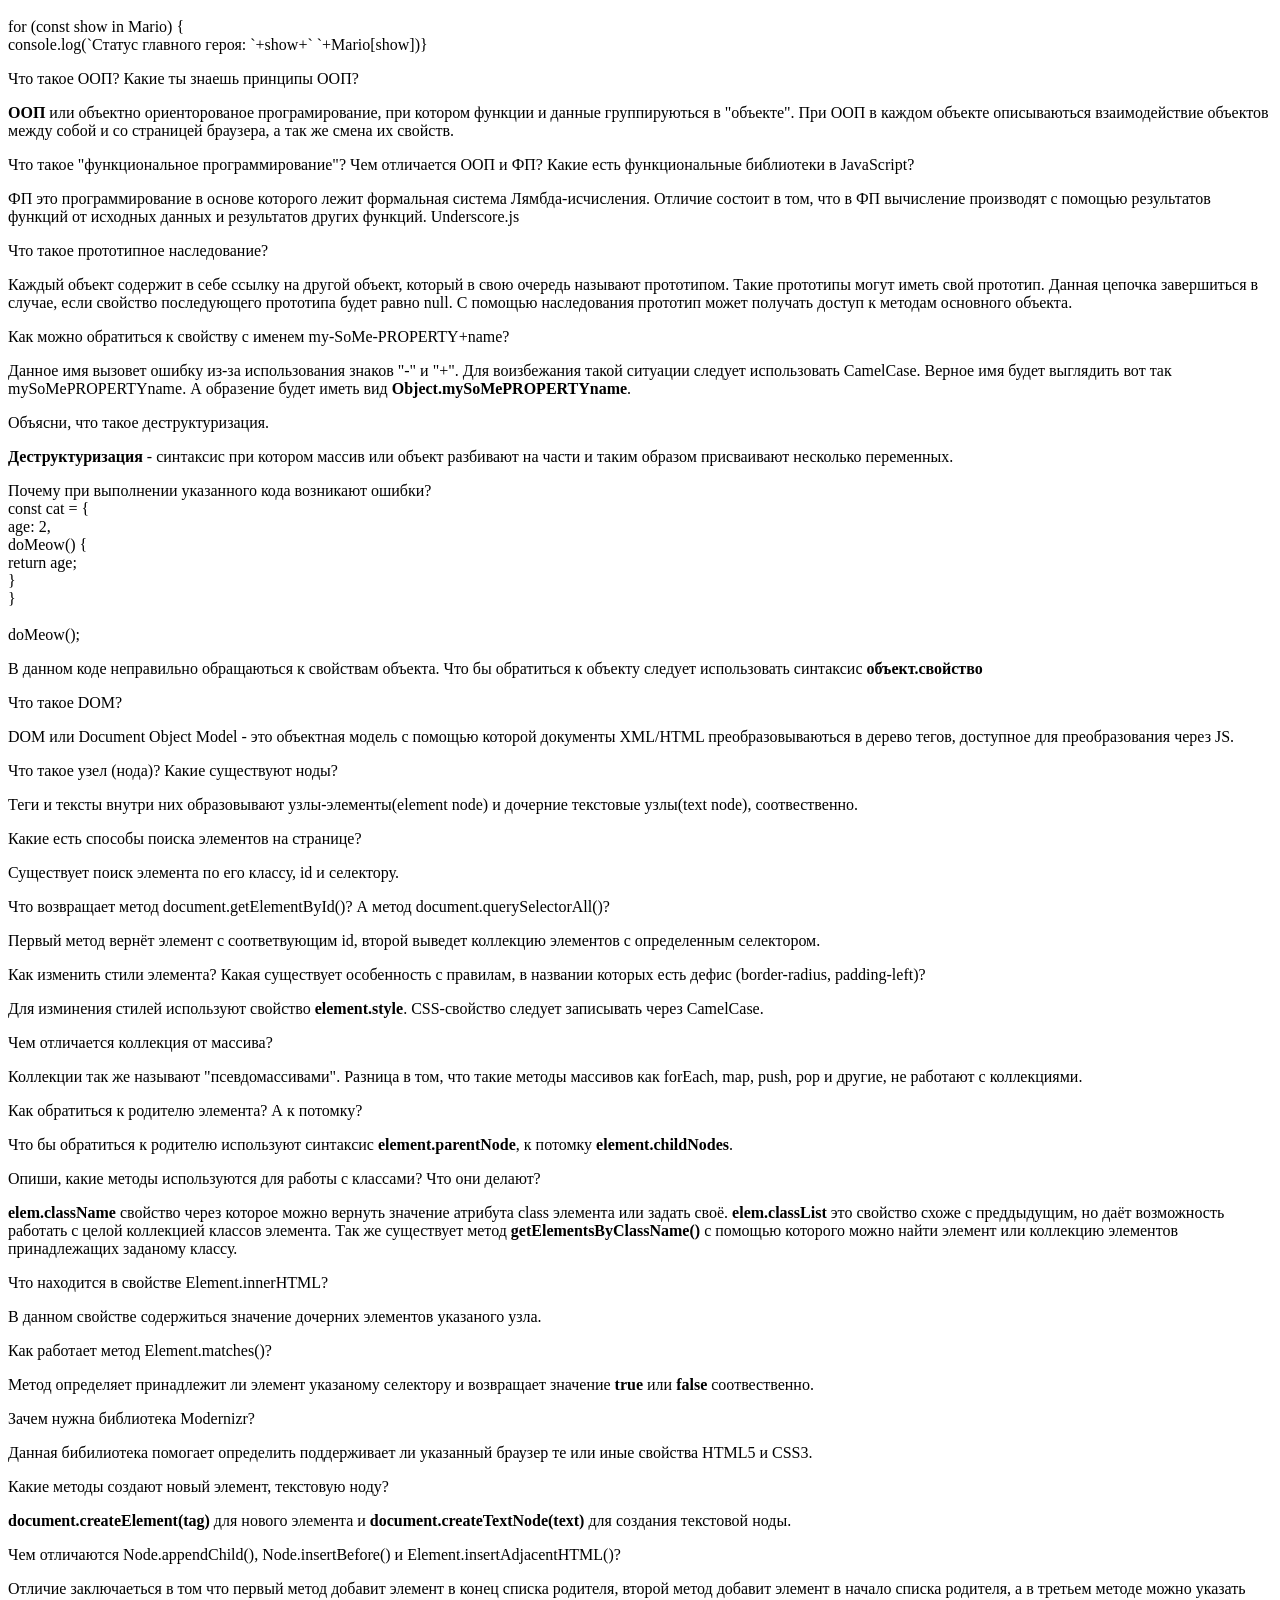
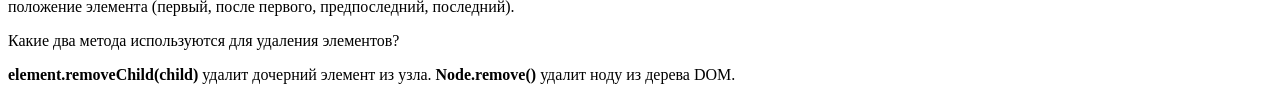
==== commit b85e236a: "Merge branch 'master' into dom" ====
--- a/app/pages/answers.html
+++ b/app/pages/answers.html
@@ -6,7 +6,6 @@
 </head>
 <body>
 	<div class="faq">
-
 		<div class="pair">
 			<p class="question">Что такое EcmaScript?</p>
 			<p class="answer">Это язык программирования, который является основой для построения других Script языков.</p>
@@ -152,7 +151,78 @@
 				doMeow();</p>
 			<p class="answer">В данном коде неправильно обращаються к свойствам объекта. Что бы обратиться к объекту следует использовать синтаксис <b>объект.свойство</b> </p>
 		</div>
-    
+    		<div class="pair dom">
+			<p class="question">Что такое DOM?</p>
+			<p class="answer">DOM или Document Object Model - это объектная модель с помощью которой документы XML/HTML преобразовываються в дерево тегов, доступное для преобразования через JS. </p>
+		</div>
+
+		<div class="pair dom">
+			<p class="question">Что такое узел (нода)? Какие существуют ноды?</p>
+			<p class="answer">Теги и тексты внутри них образовывают узлы-элементы(element node) и дочерние текстовые узлы(text node), соотвественно. </p>
+		</div>
+
+		<div class="pair dom">
+			<p class="question">Какие есть способы поиска элементов на странице?</p>
+			<p class="answer">Существует поиск элемента по его классу, id и селектору.</p>
+		</div>
+
+		<div class="pair dom">
+			<p class="question">Что возвращает метод document.getElementById()? А метод document.querySelectorAll()?</p>
+			<p class="answer">Первый метод вернёт элемент с соответвующим id, второй выведет коллекцию элементов с определенным селектором.</p>
+		</div>
+
+		<div class="pair dom">
+			<p class="question">Как изменить стили элемента? Какая существует особенность с правилам, в названии которых есть дефис (border-radius, padding-left)?</p>
+			<p class="answer">Для изминения стилей используют свойство <b>element.style</b>. CSS-свойство следует записывать через CamelCase.</p>
+		</div>
+
+		<div class="pair dom">
+			<p class="question">Чем отличается коллекция от массива?</p>
+			<p class="answer">Коллекции так же называют "псевдомассивами". Разница в том, что такие методы массивов как forEach, map, push, pop и другие, не работают с коллекциями. </p>
+		</div>
+
+		<div class="pair dom">
+			<p class="question">Как обратиться к родителю элемента? А к потомку?</p>
+			<p class="answer">Что бы обратиться к родителю используют синтаксис <b>element.parentNode</b>, к потомку <b>element.childNodes</b>.</p>
+		</div>
+
+		<div class="pair dom">
+			<p class="question">Опиши, какие методы используются для работы с классами? Что они делают?</p>
+			<p class="answer"><b>elem.className</b> свойство через которое можно вернуть значение атрибута class элемента или задать своё. <b>elem.classList</b> это свойство схоже с преддыдущим, но даёт возможность работать с целой коллекцией классов элемента. Так же существует метод <b>getElementsByClassName()</b> с помощью которого можно найти элемент или коллекцию элементов принадлежащих заданому классу.</p>
+		</div>
+
+		<div class="pair dom">
+			<p class="question">Что находится в свойстве Element.innerHTML?</p>
+			<p class="answer">В данном свойстве содержиться значение дочерних элементов указаного узла.</p>
+		</div>
+
+		<div class="pair dom">
+			<p class="question">Как работает метод Element.matches()?</p>
+			<p class="answer">Метод определяет принадлежит ли элемент указаному селектору и возвращает значение <b>true</b> или <b>false</b> соотвественно.</p>
+		</div>
+
+		<div class="pair dom">
+			<p class="question">Зачем нужна библиотека Modernizr?</p>
+			<p class="answer">Данная бибилиотека помогает определить поддерживает ли указанный браузер те или иные свойства HTML5 и CSS3.</p>
+		</div>
+
+		<div class="pair dom">
+			<p class="question">Какие методы создают новый элемент, текстовую ноду?</p>
+			<p class="answer"><b>document.createElement(tag)</b> для нового элемента и <b>document.createTextNode(text)</b> для создания текстовой ноды.</p>
+		</div>
+		
+		<div class="pair dom">
+			<p class="question">Чем отличаются Node.appendChild(), Node.insertBefore() и Element.insertAdjacentHTML()?</p>
+			<p class="answer">Отличие заключаеться в том что первый метод добавит элемент в конец списка родителя, второй метод добавит элемент в начало списка родителя, а в третьем методе можно указать положение элемента (первый, после первого, предпоследний, последний). </p>
+		</div>
+
+		<div class="pair dom">
+			<p class="question">Какие два метода используются для удаления элементов?</p>
+			<p class="answer"><b>element.removeChild(child)</b> удалит дочерний элемент из узла. <b>Node.remove()</b> удалит ноду из дерева DOM.</p>
+		</div>
+
 	</div>
+	
+	
 </body>
 </html>
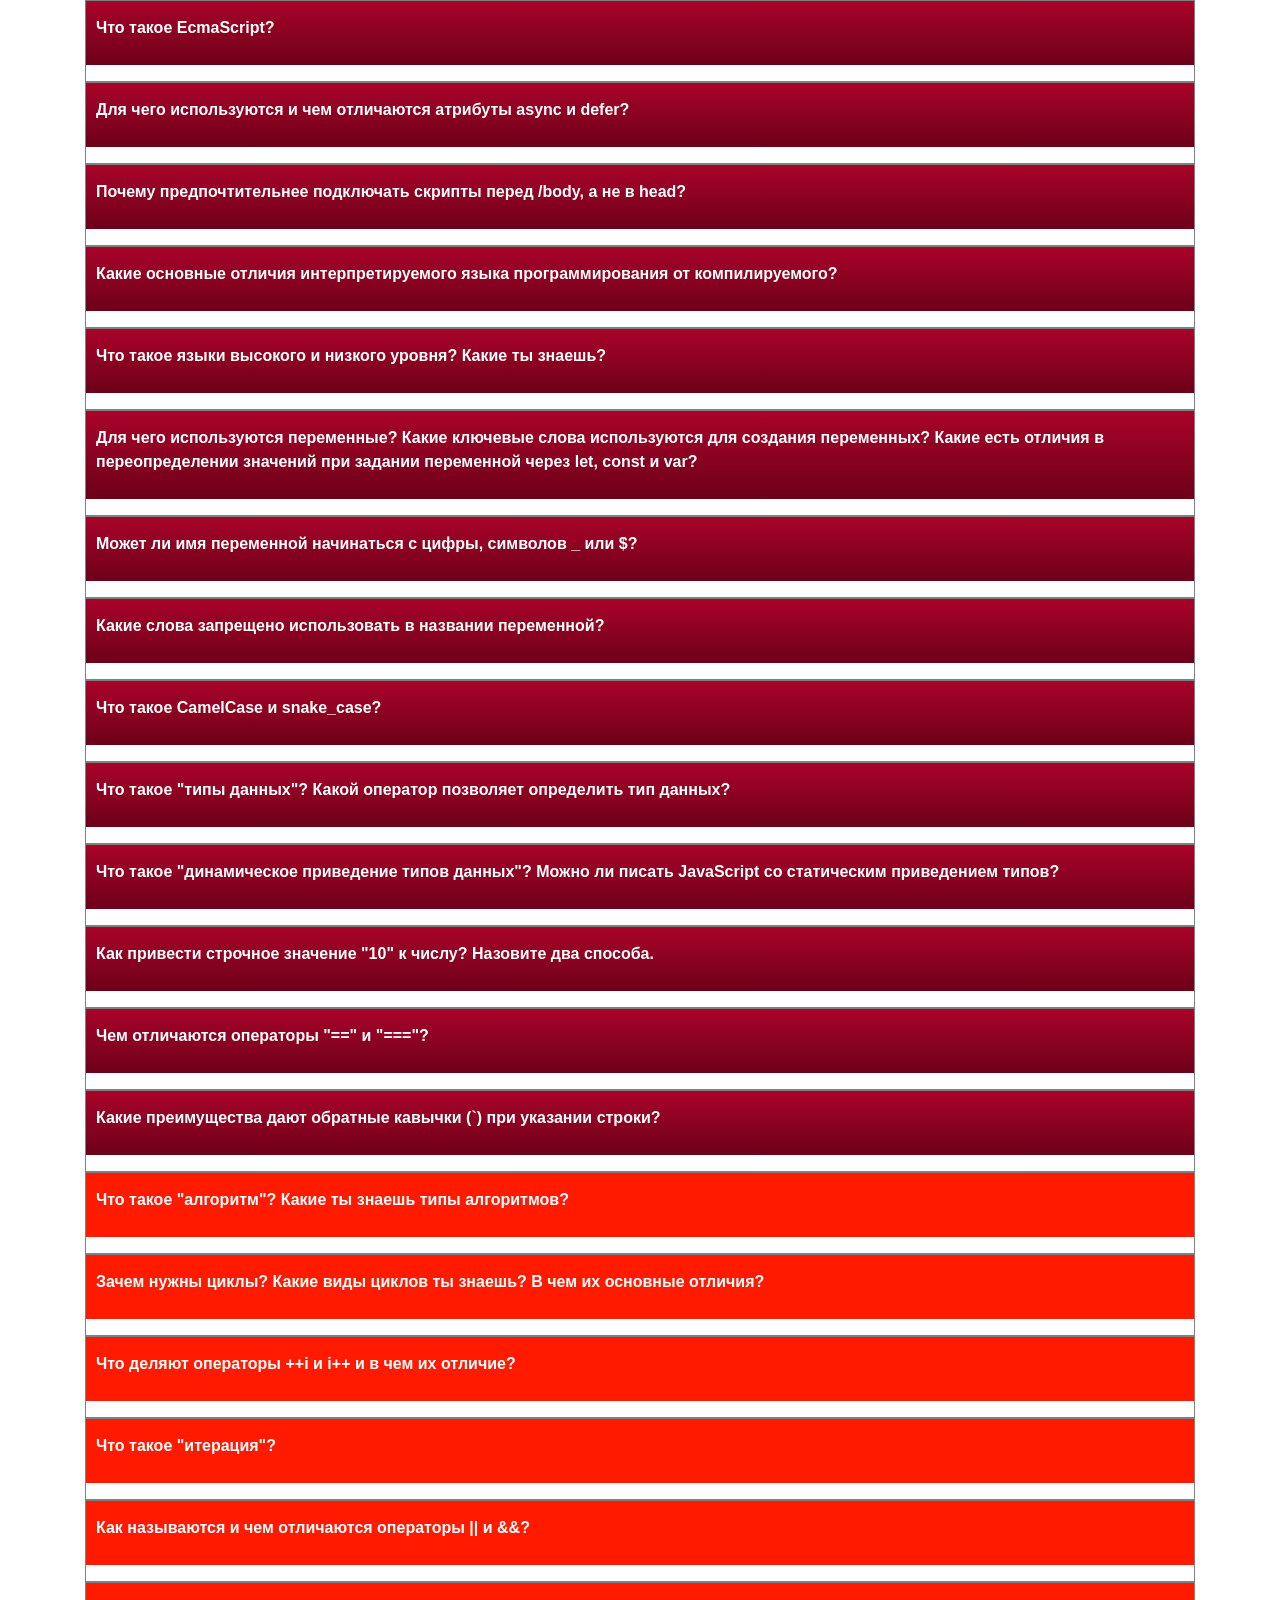
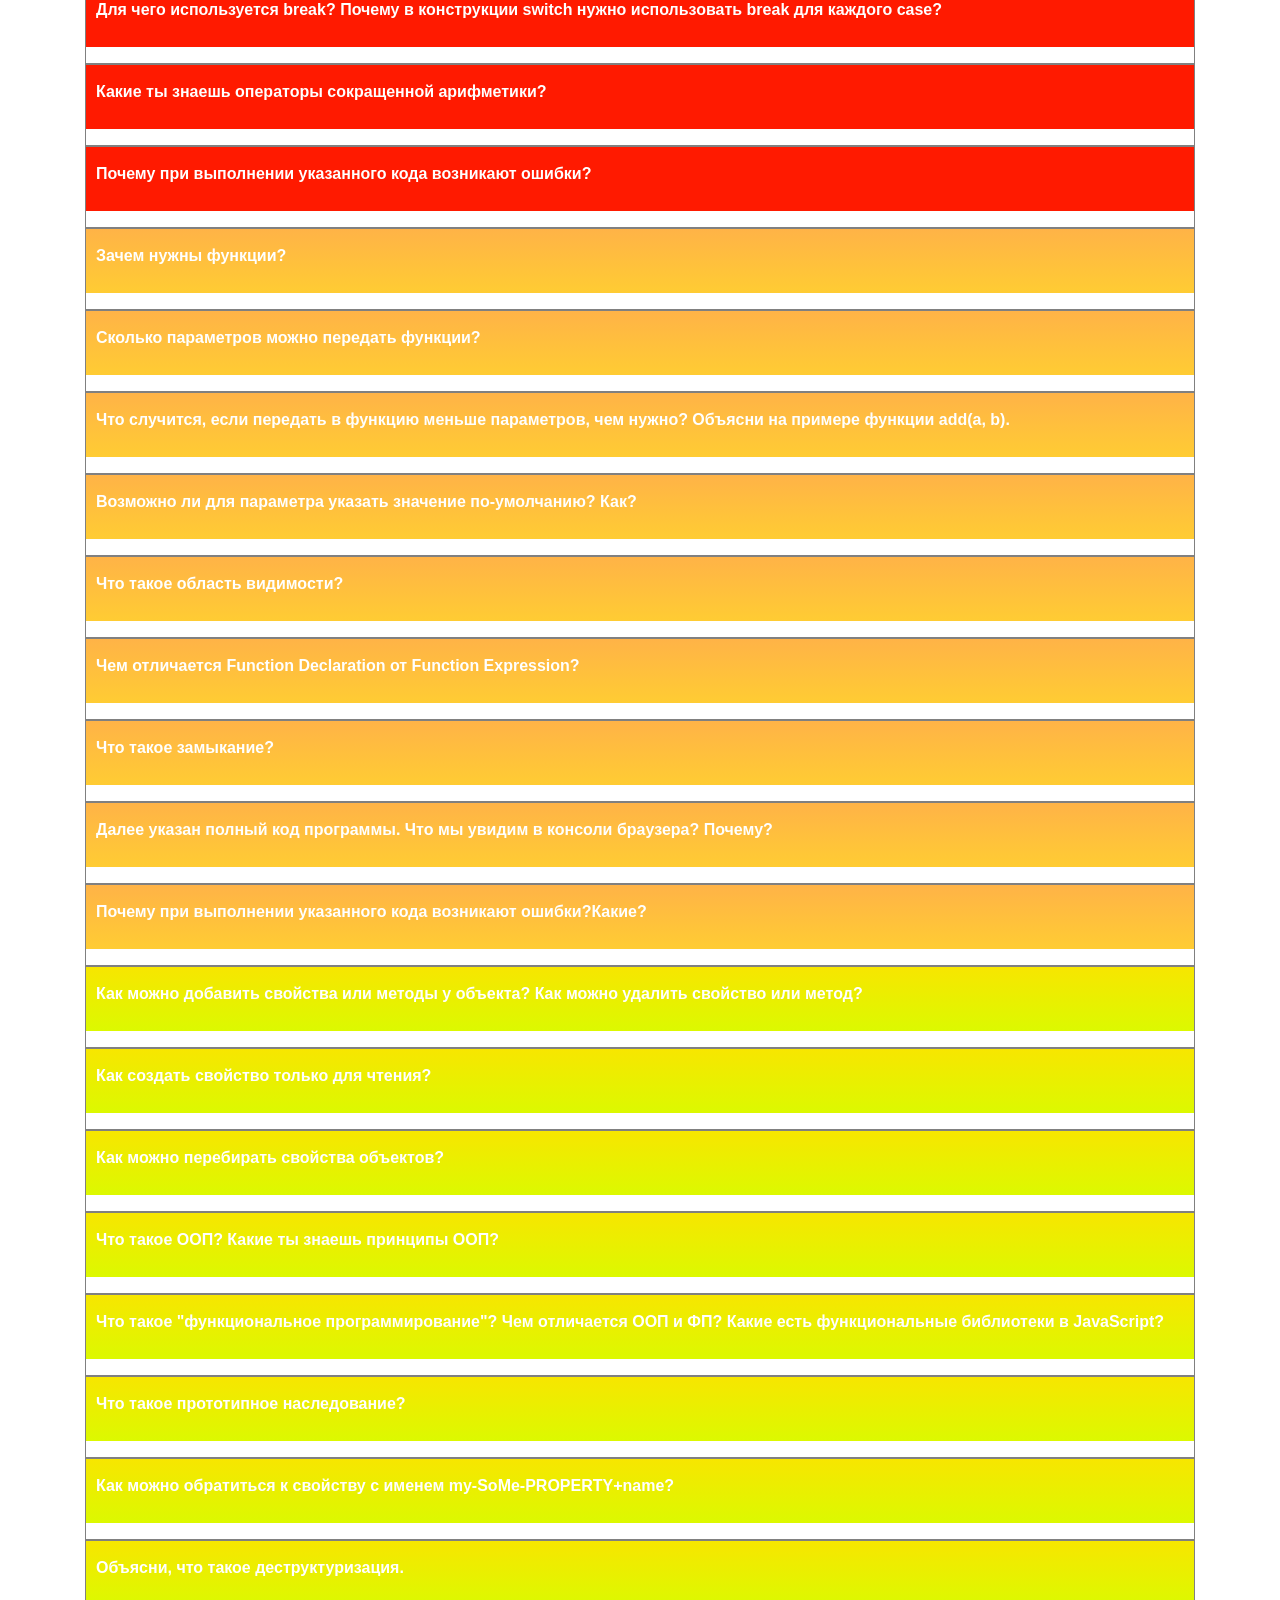
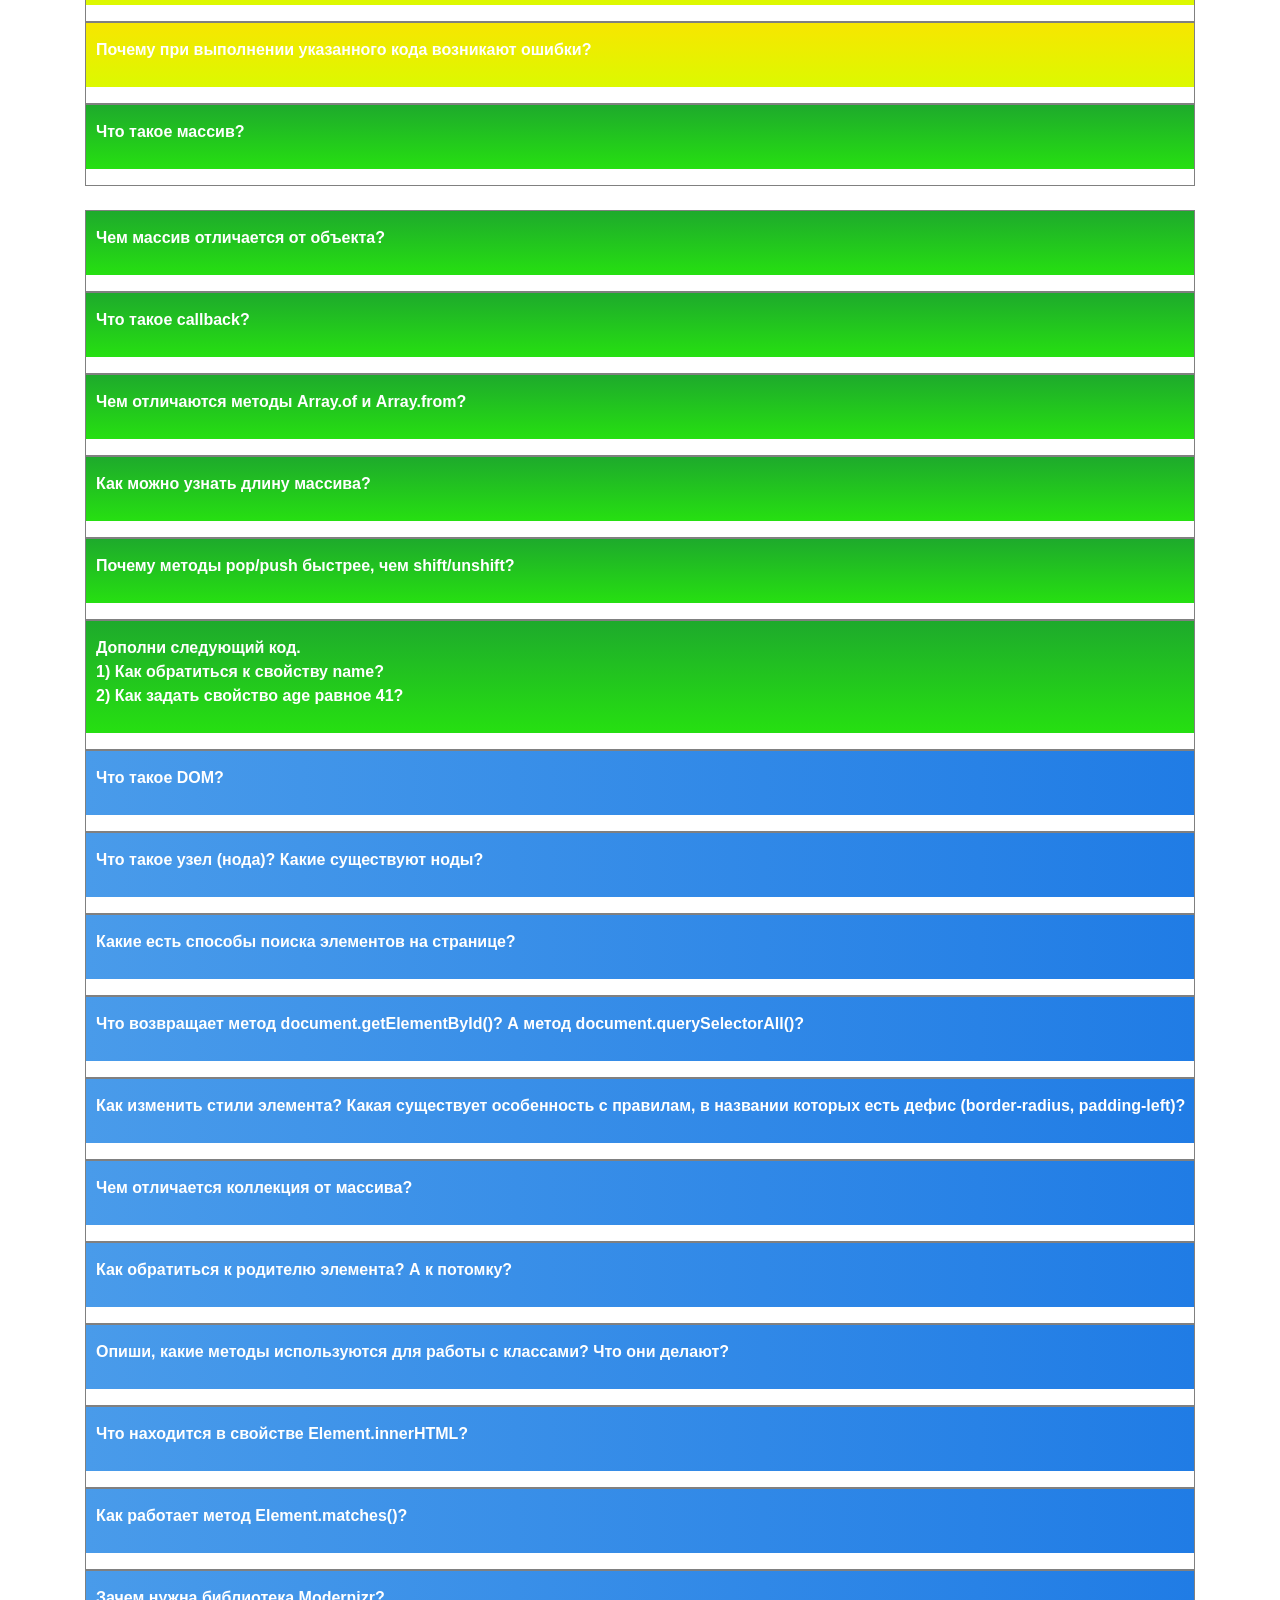
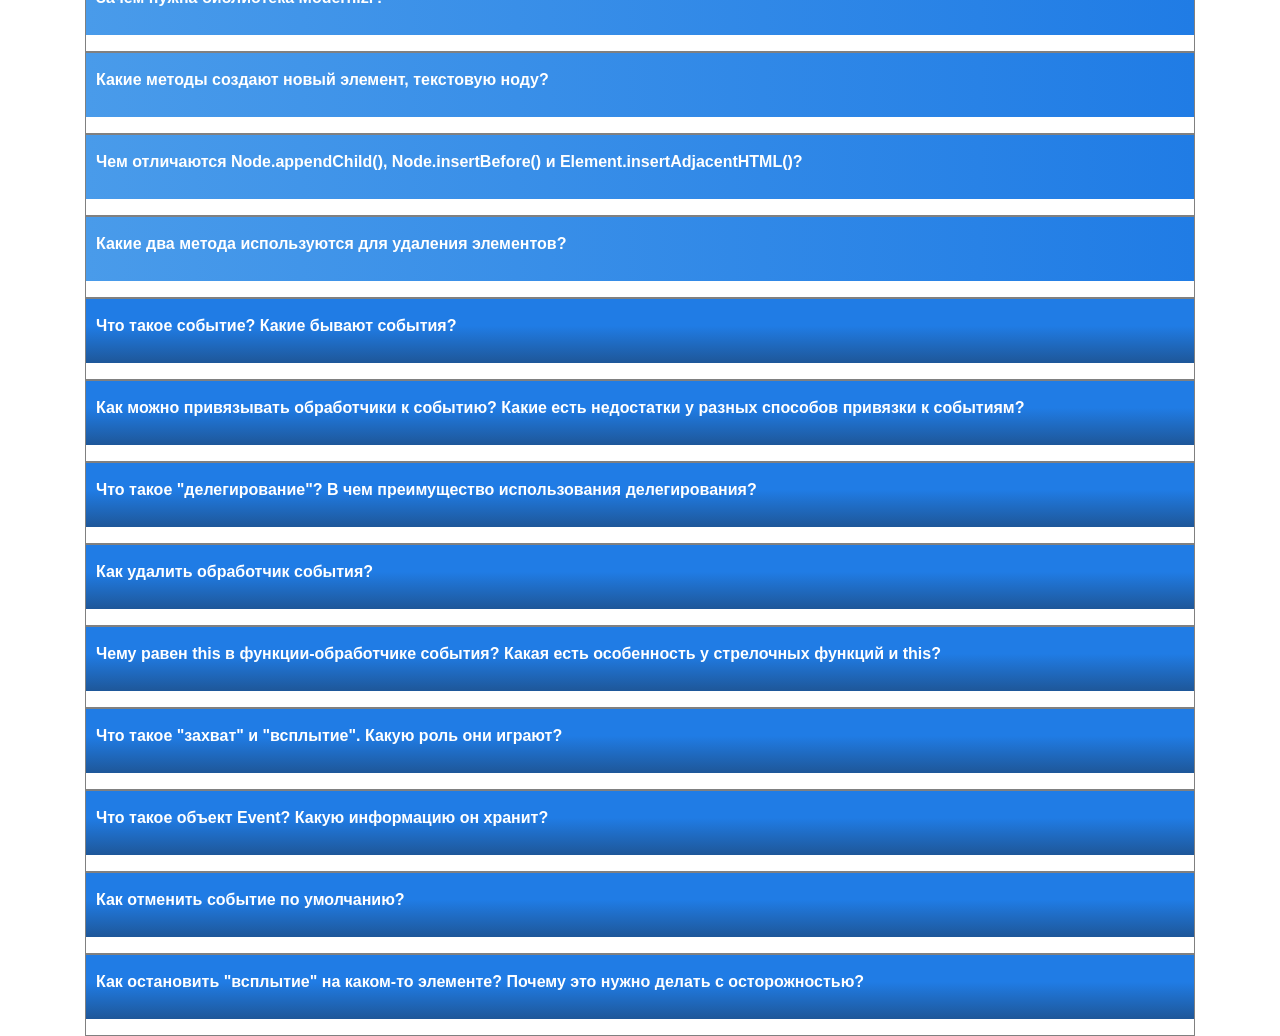
==== commit dda54086: "Выполнила последнюю дз" ====
--- a/app/pages/answers.html
+++ b/app/pages/answers.html
@@ -1,14 +1,131 @@
-<!DOCTYPE html>
+ <!DOCTYPE html>
 <html lang="en">
 <head>
 	<meta charset="UTF-8">
 	<title>Answers</title>
+	<link rel="stylesheet" type="text/css" href="../css/style.css">
+	<link rel="stylesheet" type="text/css" href="../css/bootstrap.css">
 </head>
 <body>
+	<div class="container">
+		<div class="row">
+			<div class="col-md-12">
 	<div class="faq">
 		<div class="pair">
 			<p class="question">Что такое EcmaScript?</p>
 			<p class="answer">Это язык программирования, который является основой для построения других Script языков.</p>
+		</div>
+
+		<div class="pair">
+			<p class="question">Для чего используются и чем отличаются атрибуты async и defer?</p>
+			<p class="answer">Эти два специальных атрибута. Они асинхронно загружают срипт.<br> <b>Аsync</b> не ожидает полной загрузки HTML-страницы, это влияет на последовательность выполнения скриптов.<br><b>Defer</b> всегда запускает скрипты в четком порядке после полной загрузки страницы.</p>
+		</div>
+
+		<div class="pair">
+			<p class="question">Почему предпочтительнее подключать скрипты перед /body, а не в head?</p>
+			<p class="answer">Загрузка и отображение HTML всегда выполняется построчно. При подключении скрипта в <b>head</b>, сначала будет выполнятся загрузка скрипта, а потом уже остальной части страницы. Это может создать некий колапс, если наши скрипты внешние. Ожидание загрузки страницы увеличится, что негативно повлияет на оценку пользователя. Для во избежания такой ситуации, скрипт подключают перед закрывающим тегов <b>/body</b></p>
+		</div>
+
+		<div class="pair">
+			<p class="question">Какие основные отличия интерпретируемого языка программирования от компилируемого?</p>
+			<p class="answer"><b>Компилированные</b> языки приближены к машному коду, по этому нуждаются в дополнительном компилировании перед интерпретацией.<br><b>Интерпретируемые</b> языки обрабатываются и выполняются интерпретатором сразу.</p>
+		</div>
+
+		<div class="pair">
+			<p class="question">Что такое языки высокого и низкого уровня? Какие ты знаешь?</p>
+			<p class="answer">Язык программирования высокого уровня содержит смысловые конструкции и команды, которые представляют из себя стандартные структуры из нескольких простейших (низкоуровневых, машинных) команд, таким образом программист освобождается от необходимости писать каждую машинную команду по отдельности, то есть сокращается время работы программиста для написания определенного функционала, также сокращается размер текстового файла содержащего исходный код алгоритма программы, команды выглядят более человеко понятными и могут объединяться в структуры (блоки кода из нескольких команд), всё это способствует возможности "держать в голове" весь алгоритм программы, работать с небольшими и понятными областями кода взамен огромных листов утомительных машинных кодов, которые включает язык программирования низкого уровня.<br> <b>Пример языков высокого уровня:</b> Python, Ruby, JavaScript, Common Lisp.<br> <b>Пример языков низкого уровня:</b>C, C++, Assembler.</p>
+		</div>
+
+		<div class="pair">
+			<p class="question">Для чего используются переменные? Какие ключевые слова используются для создания переменных? Какие есть отличия в переопределении значений при задании переменной через let, const и var?</p>
+			<p class="answer">Переменные помогают программе аппелировать полученными данными, сохраняя их в отдельных областях памяти. Существуют такие слова для назначения переменных как var, let, const.<br> <b>Var</b> применяют для назначения переменной глоабльно. <br> <b>Let</b> и <b>const</b> действует в пределах одного блока. Константа обязательно определенны со значением и не могут изменяться впоследствии.</p>
+		</div>
+
+		<div class="pair">
+			<p class="question">Может ли имя переменной начинаться с цифры, символов _ или $?</p>
+			<p class="answer">Нет, имя переменной не может начинаться с цифры или не разрещенных символов.</p>
+		</div>
+
+		<div class="pair">
+			<p class="question">Какие слова запрещено использовать в названии переменной?</p>
+			<p class="answer">Запрещенно использовать командные слова такие как var, export, class, return и др.</p>
+		</div>
+
+		<div class="pair">
+			<p class="question">Что такое СamelCase и snake_case?</p>
+			<p class="answer">Это виды написания слов. В первом случае, все слова пишутся слитно и каждое новое с большой буквы. Во втором, слова пишут только маленькими буквамы, а пробелы заменяют нижним подчеркиванием "_". </p>
+		</div>
+		
+		<div class="pair">
+			<p class="question">Что такое "типы данных"? Какой оператор позволяет определить тип данных?</p>
+			<p class="answer">Типы данных в языке программирования JavaScript, числа, строки, логические значения true и false, отличие null от undefined. Для определения типа данных используют оператор typeof.</p>
+		</div>
+
+		<div class="pair">
+			<p class="question">Что такое "динамическое приведение типов данных"? Можно ли писать JavaScript со статическим приведением типов?</p>
+			<p class="answer"><b>Динамическое приведение типов данных</b> - преобразования оператора из одного типа в другой интерпретатором или самим програмистом. В JavaScript можно добиться статичности типов только с помощью сторонних инструментов как Flow b TypeScript.</p>
+		</div>
+
+		<div class="pair">
+			<p class="question">Как привести строчное значение "10" к числу? Назовите два способа.</p>
+			<p class="answer">1) let i = "52";<br>
+								console.log (`${i*1}`);  <br>
+
+							  2)let p = +"12"; <br>
+							  	console.log (`${p}`);<br>
+        
+        					  3)let p = Number("12"); <br>
+        						console.log (`${p}`);</p>
+		</div>
+
+		<div class="pair">
+			<p class="question">Чем отличаются операторы "==" и "==="?</p>
+			<p class="answer">Первый оператор сравнивает значение, второй сравнивает типы.</p>
+		</div>
+
+		<div class="pair">
+			<p class="question">Какие преимущества дают обратные кавычки (`) при указании строки?</p>
+			<p class="answer">При укзании в таких кавычках сохраняются пробелы и абзацы в строке. Так же можно использовать тип записи через ${…} для выражений.</p>
+		</div>
+		
+		<div class="pair loops">
+			<p class="question">Что такое "алгоритм"? Какие ты знаешь типы алгоритмов?</p>
+			<p class="answer"><b>Алгоритм</b> это последовательность действий, которое всегда имеет цель. <b>Линейные</b>, <b>цикличные</b>, с <b>ветвлениями</b>.</p>
+		</div>
+
+		<div class="pair loops">
+			<p class="question">Зачем нужны циклы? Какие виды циклов ты знаешь? В чем их основные отличия?</p>
+			<p class="answer">Циклы описывают действие, его повторение будет продолжаться указаное число раз пока не будет выполнено данное задание. Существуют циклы <b>с предусловием</b> и циклы <b>с пост условием</b>. Циклы с предусловие сначала выполняют проверку заданного условия, при его выполнении запускаются повторяющие действия. В цикле с пост условием программа сначала единожды выполнит те действия, которые должны повторяться, после проверит логическое условие выхода из цикла.</p>
+		</div>
+
+		<div class="pair loops">
+			<p class="question">Что деляют операторы ++i и i++ и в чем их отличие?</p>
+			<p class="answer">Данные операторы увелицивают переменную на единицу. Разница состоит в том, что первый оператор сначала выполнит действие с переменной, а потом выводит результат этого дествия. Второй выведет переменную, а потом совершит действие с ней. </p>
+		</div>
+
+		<div class="pair loops">
+			<p class="question">Что такое "итерация"?</p>
+			<p class="answer"><b>Итерацией</b> называют один шаг цикла, то есть одно его повторние.</p>
+		</div>
+
+		<div class="pair loops">
+			<p class="question">Как называются и чем отличаются операторы || и &&?</p>
+			<p class="answer">Данные операторы называют логическими. Оператор || отображает знаечние ИЛИ. Если хотя бы одно из условий выполняеться, результатом будет true. Оператор && отображает значение И. В этом случае если хотя бы одно из условий не выполняется, то результат будет равен false.</p>
+		</div>
+
+		<div class="pair loops">
+			<p class="question">Для чего используется break? Почему в конструкции switch нужно использовать break для каждого case?</p>
+			<p class="answer"><b>Break</b> позволяет выйти из цикла в любой момент. Данная директива обязывает следующие <b>switch</b> конструкции выполнять проверку условия, иначе действия будут выполняться без проверки.</p>
+		</div>
+
+		<div class="pair loops">
+			<p class="question">Какие ты знаешь операторы сокращенной арифметики?</p>
+			<p class="answer">Данные операторы применяют для сокращения длины кода. Они выполняют арифметическое действие вместе с переназначение переменной. Существую такие операторы скоращенной арифметики: <br>
+			<b>Сумма</b> += <br>
+			<b>Разница</b> -=		<br>
+			<b>Умножение</b> *=	<br>
+			<b>Деление</b> /=		<br>
+			<b>Процент от числа</b> %=</p>
 		</div>
 
 		<div class="pair loops">
@@ -17,7 +134,10 @@
 			(1) Данный цикл будет бесконечен так как в цикле не задан шаг после которого будет выполнено конечное количество повторений. Так же переменная задана константой.<br>
 			(2) В данном случае нужно убрать знак ; после условия if, иначе вывод переменной не будет частью тела цикла.<br>
 			(3) Здесь нужно закрыть каждый case директивой break, для того что бы выполнялась проверка их условий, иначе будут выведены все варианты заданные в конструкции switch.
-  		<div class="pair functions">
+			(4) Оператор promt опционально задаёт строчный тип данных переменной. Для задания числительного следует добавить знак + перед оператором.</p>
+		</div>
+
+		<div class="pair functions">
 			<p class="question"><b>Зачем нужны функции?</b></p>
 			<p class="answer">Функция задаёт действие, потом с помощью её вызова мы можем выполнять данное действие несколько раз и в любой части программы.</p>
 		</div>
@@ -36,7 +156,7 @@
 			<p class="question"><b>Возможно ли для параметра указать значение по-умолчанию? Как?</b></p>
 			<p class="answer">Да возможно. Нужно указать нужное значение по умолчанию для параметра в заголовке функции. Либо ввести цикл if в условие фукнции. <br>
 				Пример: add(a, <b>b=3</b>) { <br>
-			 			if (b === undifine) { <br>
+			 			if (b === undefined) { <br>
 			 			b=3; <br>
 			 		} alert (a+b); <br>
 			 		}</p>
@@ -49,7 +169,7 @@
 
 		<div class="pair functions">
 			<p class="question"><b>Чем отличается Function Declaration от Function Expression?</b></p>
-			<p class="answer"><b>Function Declaration</b> - объявляется в основном потоке кода. Их можно вызывать до непосредственного объявления, так как создются интерпретатором до выполнения кода.<br>  
+			<p class="answer"><b>Function Declaration</b> - объявляется в основном потоке кода. Их можно вызывать до непосредственного объявления, так как создаются интерпретатором до выполнения кода.<br>  
 			Пример:<br> 
 					function sum(a, b) {<br>
   					return a + b;<br>
@@ -90,12 +210,13 @@
 			// (3) Функция first заданна как Function Expression, по этому не может быть вызвана ранее, чем её объявят.<br>
 			// (4) Вывод в консоль вне функции невозможен, так как вторая переменная не глобальная потому, что находиться в теле функции.</p>
 		</div>
-    
-    <div class="pair objects">
+	
+		<div class="pair objects">
 			<p class="question">Как можно добавить свойства или методы у объекта? Как можно удалить свойство или метод?</p>
 			<p class="answer">Для добавления свойства или метода используют запись вида <b>объект.свойство/метод</b>. Для удаления свойства или объекта используют оператор delete: <b>delete объект.свойство/метод</b>. </p>
-    </div>
-      		<div class="pair objects">
+		</div>
+
+		<div class="pair objects">
 			<p class="question">Как создать свойство только для чтения?</p>
 			<p class="answer">Для создания такого свойства следует использовать метод <b>Object.defineProperty</b>. С помощью дескрипторов данного метода мы можем задать поведение свойству. В нашем случае мы используем дескриптор <b>writable</b>. Он определяет возможности изменения значения свойства. Что бы свойство было только для чтения, в дескрипторе указываем <b>false</b>.</p>
 		</div>
@@ -140,7 +261,9 @@
 		</div>		
 		
 		<div class="pair objects">
-			<p class="question">Почему при выполнении указанного кода возникают ошибки?<br>
+			<p class="question">Почему при выполнении указанного кода возникают ошибки?
+				</p>
+			<p class="answer">
 				const cat = {<br>
 				age: 2,<br>
 				doMeow() {<br>
@@ -148,10 +271,50 @@
 				}<br>
 				}<br>
 				<br>
-				doMeow();</p>
-			<p class="answer">В данном коде неправильно обращаються к свойствам объекта. Что бы обратиться к объекту следует использовать синтаксис <b>объект.свойство</b> </p>
-		</div>
-    		<div class="pair dom">
+				doMeow();<br>
+				В данном коде неправильно обращаються к свойствам объекта. Что бы обратиться к объекту следует использовать синтаксис <b>объект.свойство</b> </p>
+		</div>
+
+		<div class="pair arrays">
+			<p class="question">Что такое массив?</p>
+			<p class="answer">Массив это тип объекта, значения в котором проиндексированы, что позволет легко манипулировать данными хранящимися в нём.</p>
+		</div>
+			
+		<br>
+
+		<div class="pair arrays">
+			<p class="question">Чем массив отличается от объекта?</p>
+			<p class="answer">Особенность массива позволяет ему определять свою длину-<b>length</b>. Так же массивы имеют методы для перебора коллекции и управления ею.</p>
+		</div>
+
+		<div class="pair arrays">
+			<p class="question">Что такое callback?</p>
+			<p class="answer">Это функция позволяющая добиться асинхроности выполнения кода.</p>
+		</div>
+
+		<div class="pair arrays">
+			<p class="question">Чем отличаются методы Array.of и Array.from?</p>
+			<p class="answer">Первый метод создаёт новый массив из любого числа аргументов, которые не зависят от типа и количества аргументов. Второй метод может формировать новый массив из массивоподобных объектов(со свойством length и индексами) или объектов, из которых возможно изъять элементы(Map/Set). </p>
+		</div>
+
+		<div class="pair arrays">
+			<p class="question">Как можно узнать длину массива?</p>
+			<p class="answer">Длину массива можно узнать благодаря свойству length. Синтаксис будет иметь вид <b>Array.length</b></p>
+		</div>
+
+		<div class="pair arrays">
+			<p class="question">Почему методы pop/push быстрее, чем shift/unshift?</p>
+			<p class="answer">Первые методы добавляет/удаляет последний элемент массива. При этом позиции остальных элементов остануться прежними. Вторые методы добавляет/удаляет элемент по 0 индексу. В следствии чего происходит смена индексов элементов в массиве, что и приводит большей длительности.</p>
+		</div>
+
+		<div class="pair arrays">
+			<p class="question">Дополни следующий код.<br> 1) Как обратиться к свойству name?<br>
+			 2) Как задать свойство age равное 41?</p>
+			<p class="answer">(1)user[0].name <br>
+			(2)user[0].age = '41';</p>
+		</div>
+		
+		<div class="pair dom">
 			<p class="question">Что такое DOM?</p>
 			<p class="answer">DOM или Document Object Model - это объектная модель с помощью которой документы XML/HTML преобразовываються в дерево тегов, доступное для преобразования через JS. </p>
 		</div>
@@ -220,9 +383,58 @@
 			<p class="question">Какие два метода используются для удаления элементов?</p>
 			<p class="answer"><b>element.removeChild(child)</b> удалит дочерний элемент из узла. <b>Node.remove()</b> удалит ноду из дерева DOM.</p>
 		</div>
+	
+		<div class="pair events">
+			<p class="question">Что такое событие? Какие бывают события?</p>
+			<p class="answer">Событие инструмент с помощью, которого программе сообщаеться об определенных действиях пользователя, таких как клик мыши, нажатие клавиши на клавиатуре, нажате кнопки непосредственно на странице, окончание просмотра CSS анимации. </p>
+		</div>
+
+		<div class="pair events">
+			<p class="question">Как можно привязывать обработчики к событию? Какие есть недостатки у разных способов привязки к событиям?</p>
+			<p class="answer">Существует три способа привязки обработчика к событию. Первый способ, это назначение события в HTML через атрибут <b>onclick="..."</b>. Данные способ прост в использовании, легко удаляем, но ограничен в количестве обработчков и событий для одного элемента. Второй способ, это свойство <b>elem.onclick = function</b>. Данный способ так же ограничен в количестве обработчиков на одно событие. При назначении больше одного, выполнятся будет только последний. Третий способ, это метод <b>addEventListener</b>, у него отсутсвуют недостатки предыдущих, но удаление обработчика происходит с помощью другого метода <b>removeEventListener</b>.</p>
+		</div>
+
+		<div class="pair events">
+			<p class="question">Что такое "делегирование"? В чем преимущество использования делегирования?</p>
+			<p class="answer">При наличии нескольких элементов с похожим обработчиком события, присвоение идёт их одному общему предку - в этом и заключаеться приём <b>делегирования</b>. Такой способ позволяет значительно сократить длину кода.</p>
+		</div>
+
+		<div class="pair events">
+			<p class="question">Как удалить обработчик события?</p>
+			<p class="answer">Способ удаления зависит от способа назначения события. При использовании элементов DOM, удаление происходит стандартным способом <b>delete</b>. Способ с методом <b>addEventListener</b>, будет удалён с помощью другого метода <b>removeEventListener</b>. Важно указать именно ту функцию-обработчик которая была назначена.</p>
+		</div>
+
+		<div class="pair events">
+			<p class="question">Чему равен this в функции-обработчике события? Какая есть особенность у стрелочных функций и this?</p>
+			<p class="answer">This будет ссылаться на элемент на котором он сработал. Стрелочные функции не создают собственный контекст this, а используют значение this окружающего контекста.</p>
+		</div>
+
+		<div class="pair events">
+			<p class="question">Что такое "захват" и "всплытие". Какую роль они играют?</p>
+			<p class="answer">При задействовании события, информация о нём проходит по dom-дереву к элементу target - захват. Обратное действие называют всплытие. Они помогают разработчику перехватить и обработать действия пользователя.</p>
+		</div>
+
+		<div class="pair events">
+			<p class="question">Что такое объект Event? Какую информацию он хранит?</p>
+			<p class="answer">Это объект события, в который браузер записывает детали произошедшего. Передаётся первый аргумент в обработчике.  </p>
+		</div>
+
+		<div class="pair events">
+			<p class="question">Как отменить событие по умолчанию?</p>
+			<p class="answer">Для отмены события по умолчанию существует метод <b>event.preventDefault()</b>.</p>
+		</div>
+
+		<div class="pair events">
+			<p class="question">Как остановить "всплытие" на каком-то элементе? Почему это нужно делать с осторожностью?</p>
+			<p class="answer">Для остановки всплытия используют метод <b>event.stopPropagation()</b>. Проблема в том, что stopPropagation убивает всякую возможность отследить событие сверху, а это бывает нужно для реализации чего-нибудь «эдакого», что к меню отношения совсем не имеет.</p>
+		</div>
 
 	</div>
-	
-	
+
+			</div>
+		</div>
+	</div>
+
+	<script type="text/javascript" src="../js/acordion.js"></script>
 </body>
 </html>
--- a/app/css/style.css
+++ b/app/css/style.css
@@ -0,0 +1,92 @@
+.pair > .question {
+	background: #a90329;
+	background: -webkit-linear-gradient(top, #a90329 0%,#8f0222 44%,#6d0019 100%);
+	background: -webkit-gradient(linear, left top, left bottom, from(#a90329),color-stop(44%, #8f0222),to(#6d0019));
+	background: -o-linear-gradient(top, #a90329 0%,#8f0222 44%,#6d0019 100%);
+	background: linear-gradient(to bottom, #a90329 0%,#8f0222 44%,#6d0019 100%);
+}
+
+.loops > .question {
+	background: #ff1a00; 
+	background: -webkit-linear-gradient(top, #ff1a00 0%,#ff1a00 100%); 
+	background: -webkit-gradient(linear, left top, left bottom, from(#ff1a00),to(#ff1a00)); 
+	background: -o-linear-gradient(top, #ff1a00 0%,#ff1a00 100%); 
+	background: linear-gradient(to bottom, #ff1a00 0%,#ff1a00 100%);
+}
+
+.functions > .question {
+	background: #ffb347;
+	background: -webkit-linear-gradient(to top, #ffcc33, #ffb347); 
+	background: -webkit-gradient(linear, left bottom, left top, from(#ffcc33), to(#ffb347)); 
+	background: -webkit-linear-gradient(bottom, #ffcc33, #ffb347); 
+	background: -o-linear-gradient(bottom, #ffcc33, #ffb347); 
+	background: linear-gradient(to top, #ffcc33, #ffb347);
+
+}
+
+.objects > .question {
+	background: #ffd65e;
+	background: -webkit-linear-gradient(top, #ffd65e 0%,#f7e600 0%,#dcf900 100%);
+	background: -webkit-gradient(linear, left top, left bottom, from(#ffd65e),color-stop(0%, #f7e600),to(#dcf900));
+	background: -o-linear-gradient(top, #ffd65e 0%,#f7e600 0%,#dcf900 100%);
+	background: linear-gradient(to bottom, #ffd65e 0%,#f7e600 0%,#dcf900 100%);
+}
+
+.arrays > .question {
+	background: #1eaa2c; 
+	background: -webkit-linear-gradient(top, #1eaa2c 0%,#26e011 100%);
+	background: -webkit-gradient(linear, left top, left bottom, from(#1eaa2c),to(#26e011));
+	background: -o-linear-gradient(top, #1eaa2c 0%,#26e011 100%);
+	background: linear-gradient(to bottom, #1eaa2c 0%,#26e011 100%); 
+}
+
+.dom > .question {
+	background: #499bea;
+	background: -webkit-linear-gradient(left, #499bea 0%,#207ce5 100%); 
+	background: -webkit-gradient(linear, left top, right top, from(#499bea),to(#207ce5)); 
+	background: -o-linear-gradient(left, #499bea 0%,#207ce5 100%); 
+	background: linear-gradient(to right, #499bea 0%,#207ce5 100%); 
+}
+
+.events > .question {
+	background: #207ce5; 
+	background: -webkit-linear-gradient(top, #207ce5 42%,#1e5799 100%); 
+	background: -webkit-gradient(linear, left top, left bottom, color-stop(42%, #207ce5),to(#1e5799)); 
+	background: -o-linear-gradient(top, #207ce5 42%,#1e5799 100%); 
+	background: linear-gradient(to bottom, #207ce5 42%,#1e5799 100%); 
+}
+
+.server > .question {
+	background: #2c539e;
+	background: -webkit-linear-gradient(left, #2c539e 0%,#2c539e 100%); 
+	background: -webkit-gradient(linear, left top, right top, from(#2c539e),to(#2c539e)); 
+	background: -o-linear-gradient(left, #2c539e 0%,#2c539e 100%); 
+	background: linear-gradient(to right, #2c539e 0%,#2c539e 100%); 
+}
+
+
+.adaptive > .question {
+	background: #b619ff;
+	background: -webkit-linear-gradient(left, #b619ff 0%,#d602f2 100%); 
+	background: -webkit-gradient(linear, left top, right top, from(#b619ff),to(#d602f2)); 
+	background: -o-linear-gradient(left, #b619ff 0%,#d602f2 100%); 
+	background: linear-gradient(to right, #b619ff 0%,#d602f2 100%);
+}
+
+.question {
+	font-weight: 600;
+	color: #fff;
+	padding: 15px 0px 25px 10px;
+}
+
+.answer {
+	padding: 0px 0px 15px 10px;
+	display: none;
+}
+
+.pair {
+	border: 1px solid grey;
+	cursor: pointer;
+	outline: none;
+    transition: 1s;
+}
